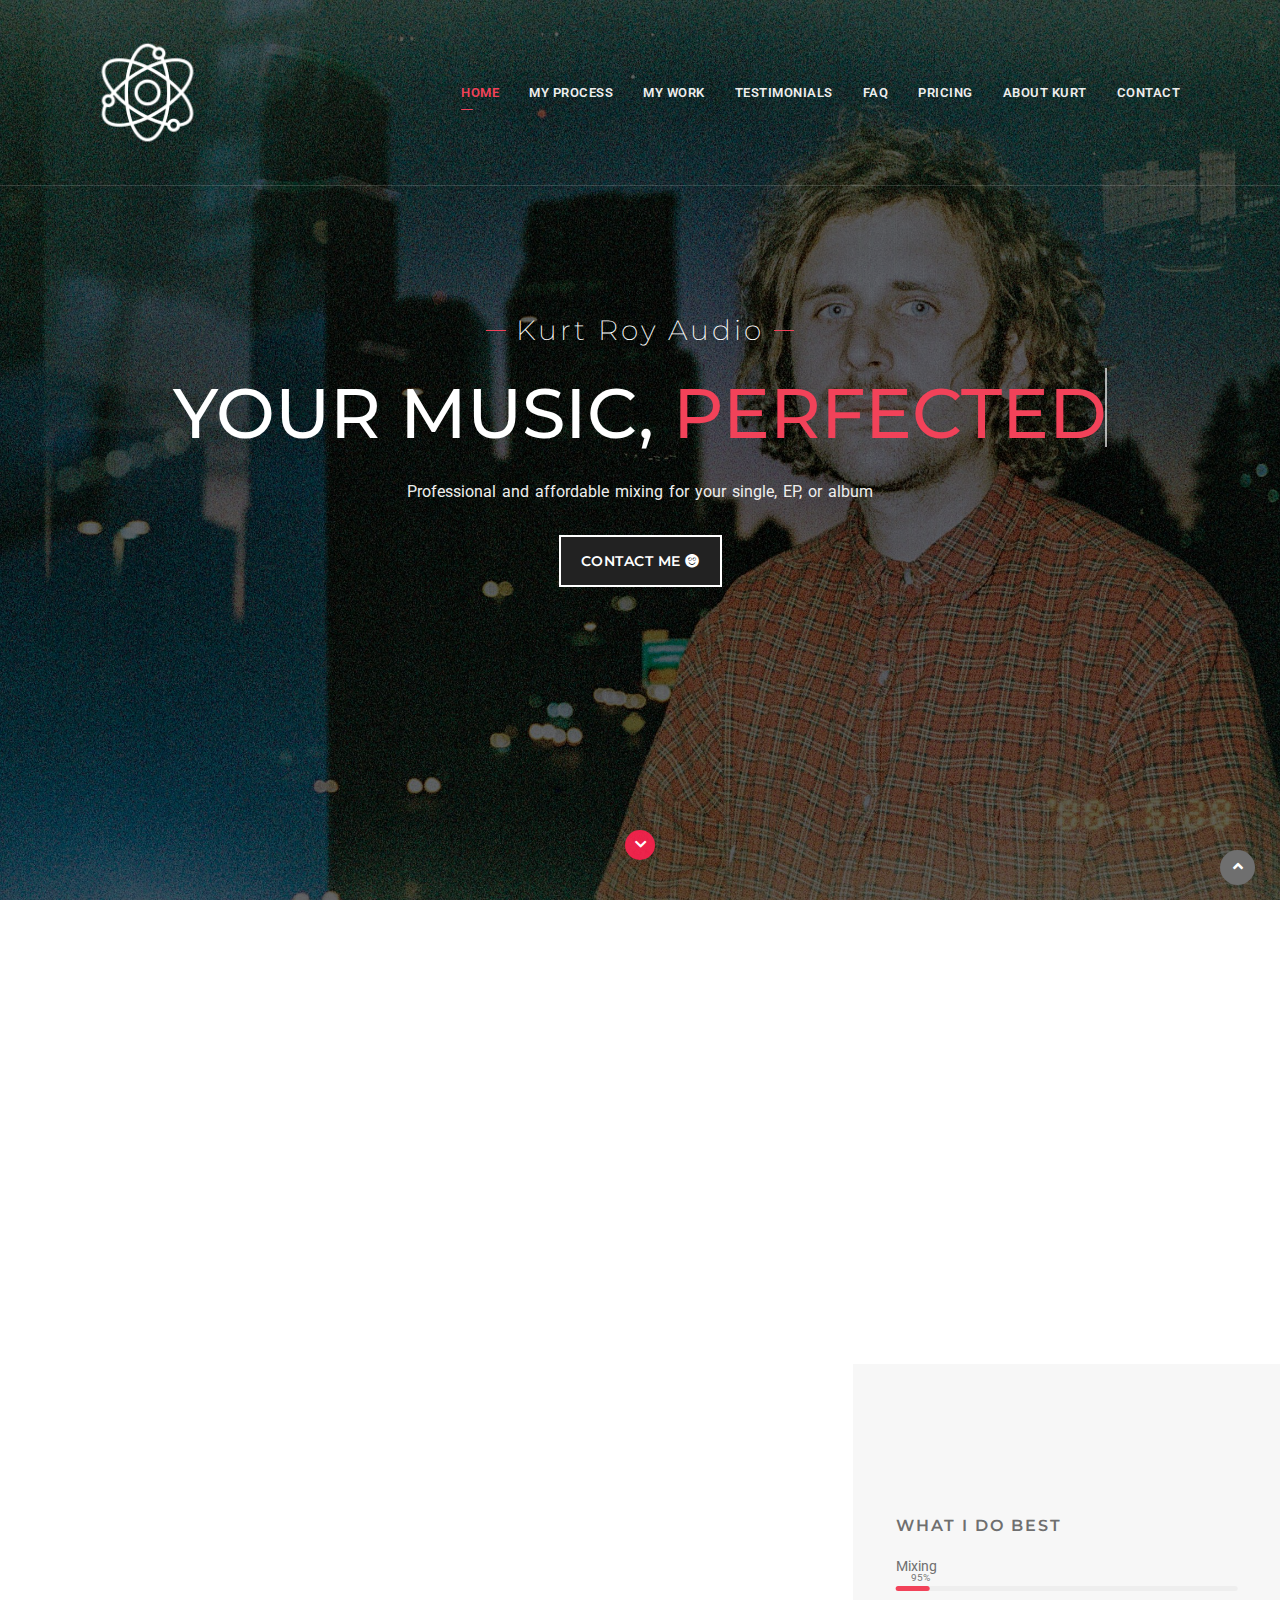
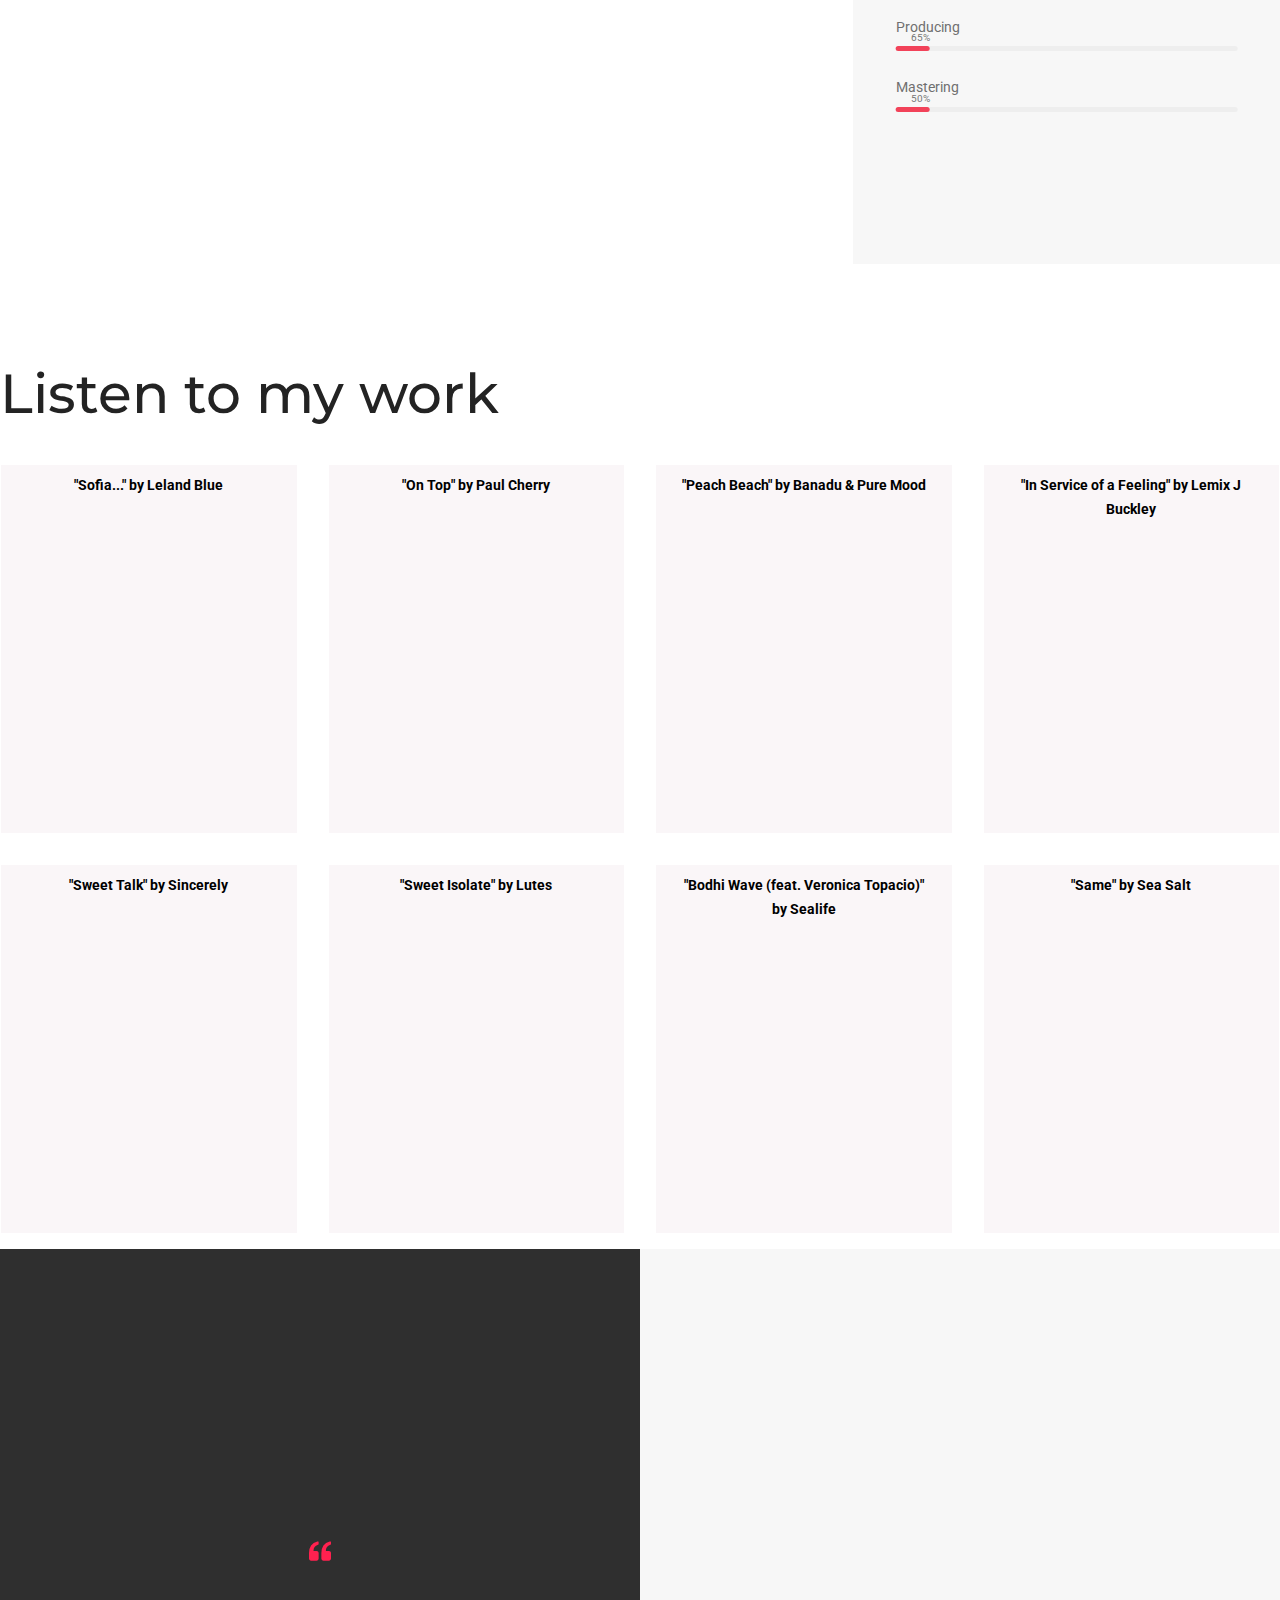
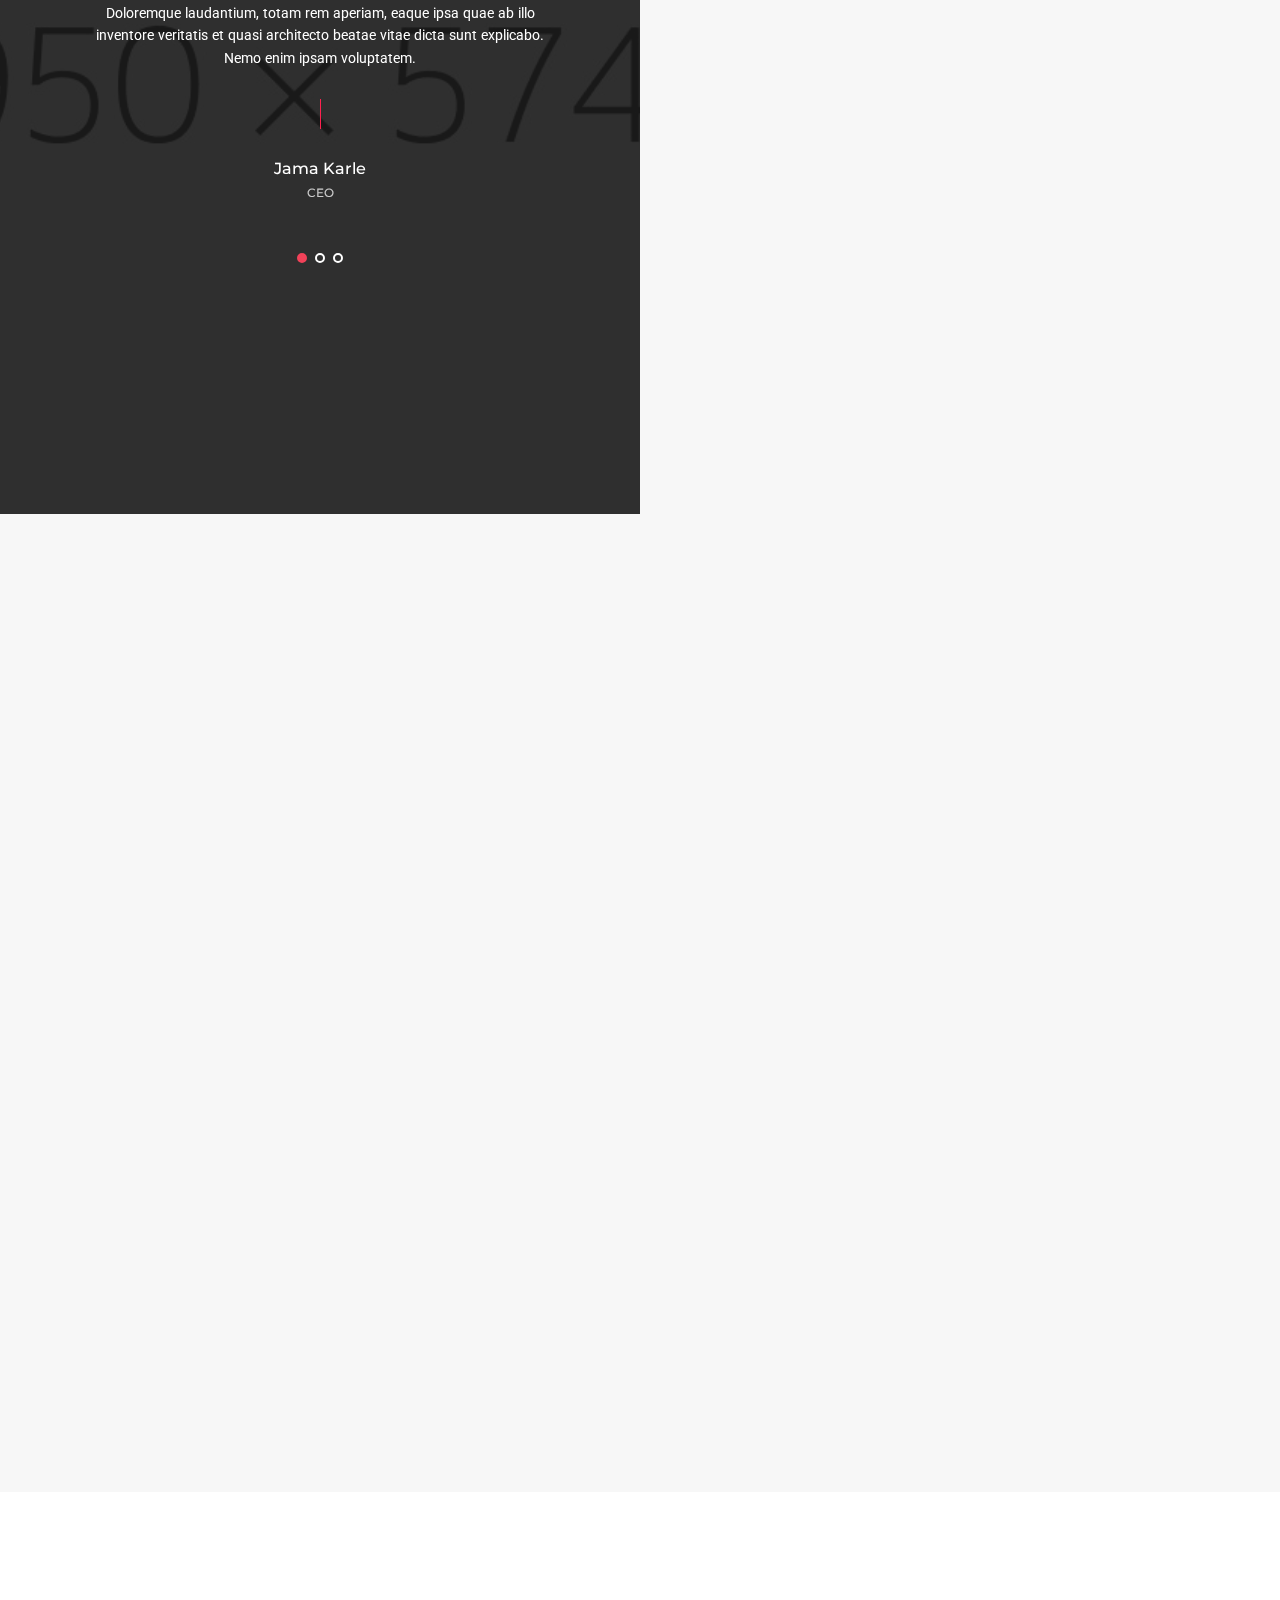
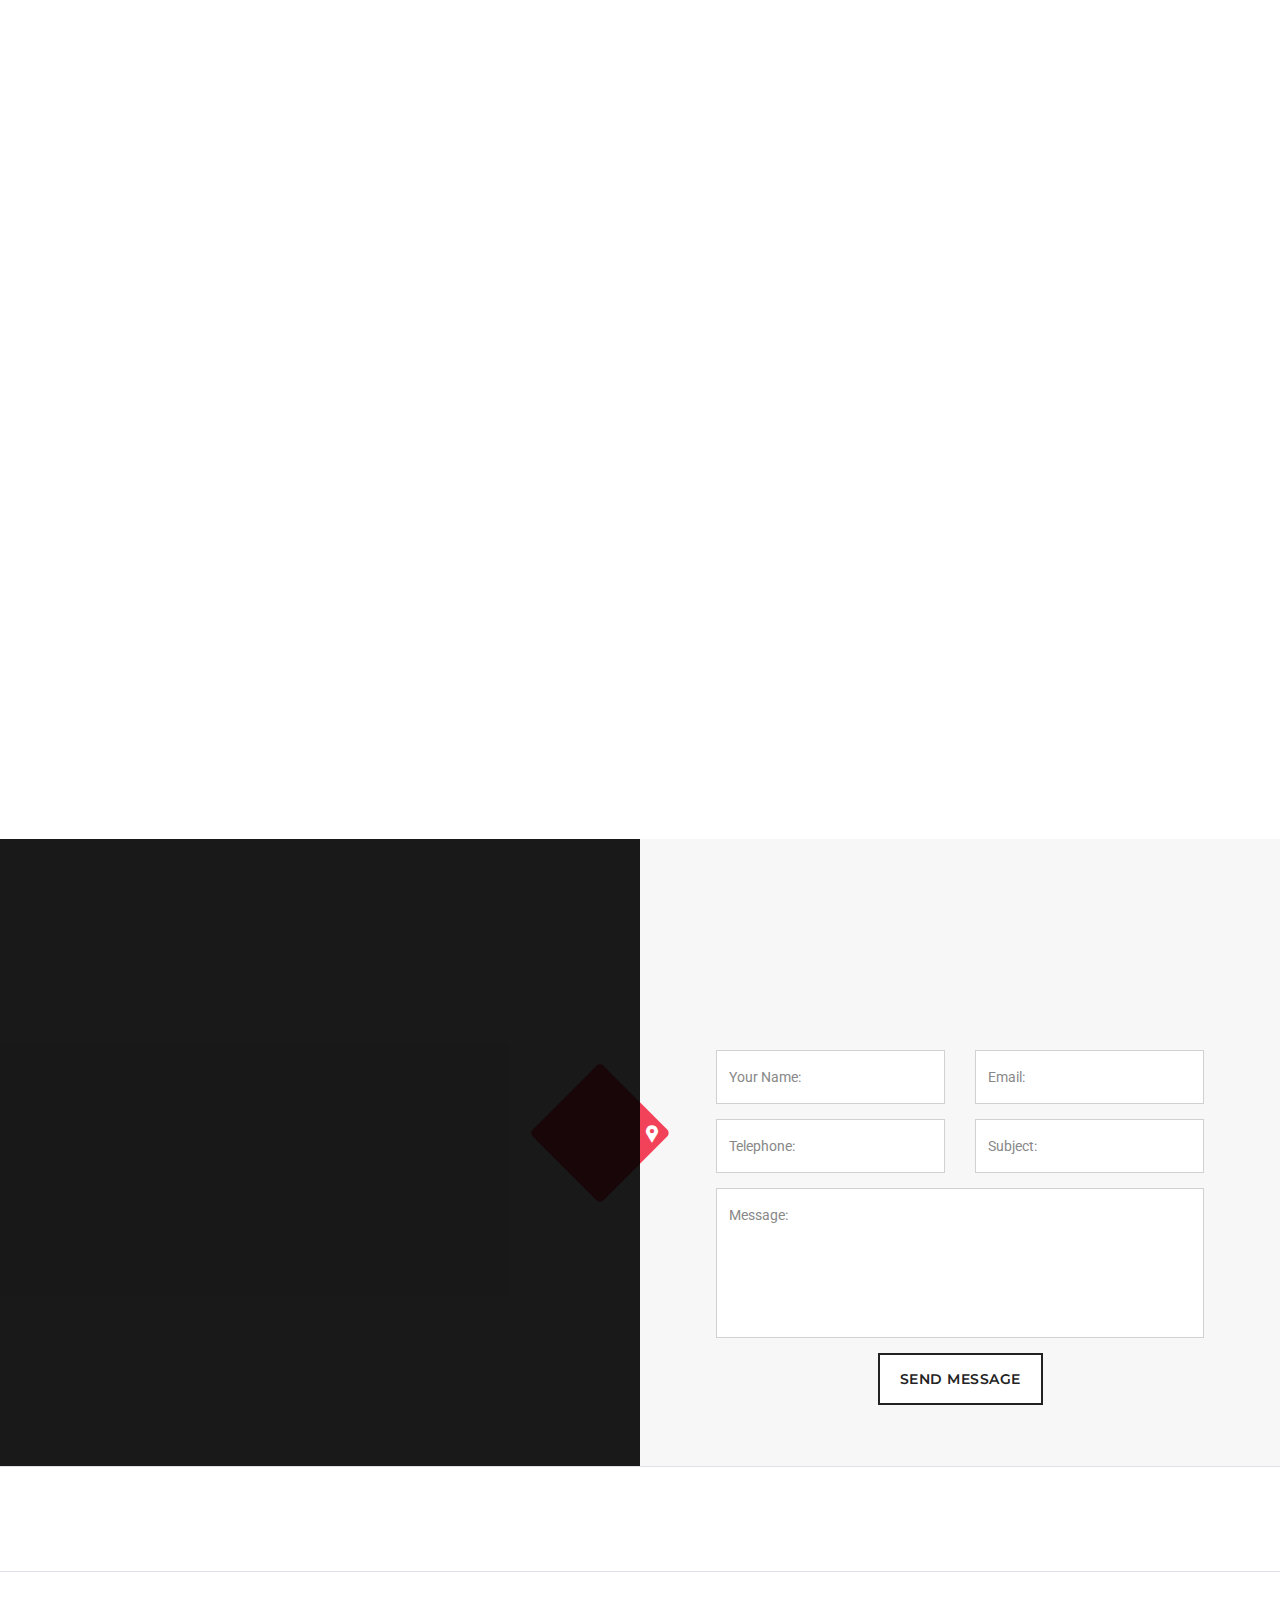
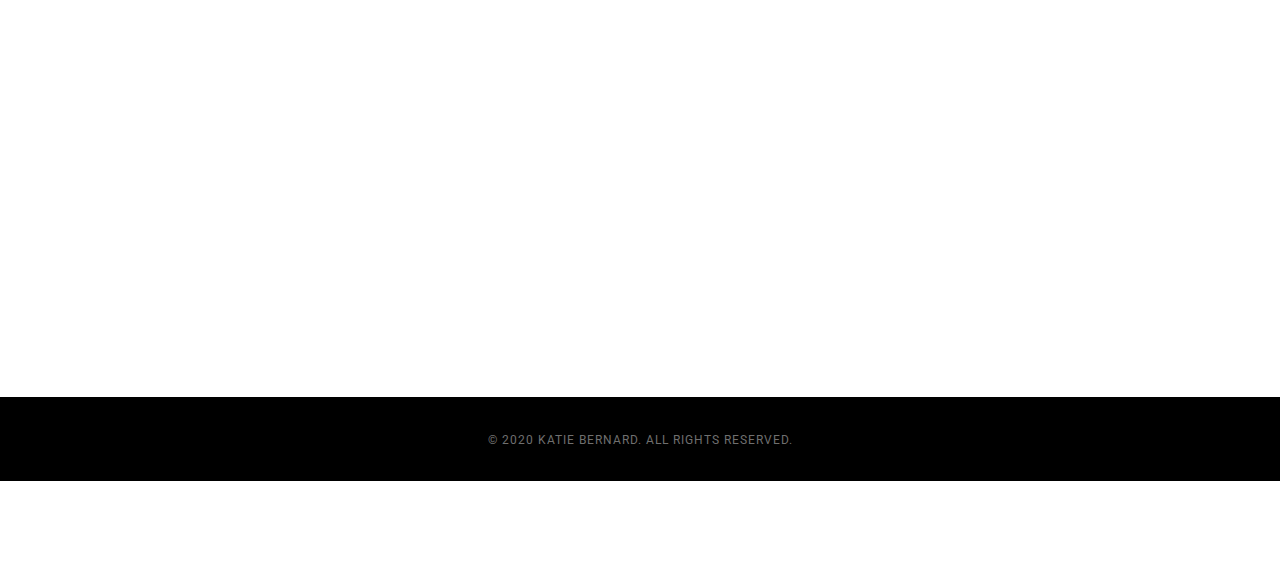
==== main.html @ 54e761db "Initial commit" ====
<!DOCTYPE html>
<html lang="en">

<head>

    <!-- Metas -->
    <meta charset="utf-8">
    <meta name="author" content="ChitrakootWeb" />    
    <meta http-equiv="X-UA-Compatible" content="IE=edge" />
    <meta name="viewport" content="width=device-width, initial-scale=1, maximum-scale=1" />
    <meta name="description" content="Professional and Affordable Mixing and Mastering Services in Seattle, WA" />

    <!-- Title  -->
    <title>Kurt Roy | Audio Engineer |  Mixing and Mastering Your Music</title>

    <!-- Favicon -->
    <link rel="shortcut icon" href="img/favicon.png">
    <link rel="apple-touch-icon" href="img/apple-touch-icon-57x57.png">
    <link rel="apple-touch-icon" sizes="72x72" href="img/apple-touch-icon-72x72.png">
    <link rel="apple-touch-icon" sizes="114x114" href="img/apple-touch-icon-114x114.png">

    <!-- Plugins -->
    <link rel="stylesheet" href="css/plugins.css" />

    <!-- Core Style Css -->
    <link rel="stylesheet" href="css/style.css" />

</head>

<body>

    <!-- Start Navbar -->
    <nav class="navbar navbar-expand-lg">
        <div class="container">
            <!-- start logo -->
            <a class="logo" href="javascript:void(0);" data-scroll-nav="0">
                <img src="img/logo-light.png" alt="Kurt Roy Audio Atom Logo" title="Kurt Roy Audio Atom Logo">
            </a>
            <!-- end Logo -->
            <button class="navbar-toggler" type="button" data-toggle="collapse" data-target="#navbarContent" aria-controls="navbarContent" aria-expanded="false" aria-label="Toggle navigation">
                <span class="icon-bar"><i class="fas fa-bars"></i></span>
            </button>
            <!-- navbar links -->
            <div class="collapse navbar-collapse" id="navbarContent">
                <ul class="navbar-nav ml-auto">
                    <li class="nav-item">
                        <a class="nav-link active" href="javascript:void(0);" data-scroll-nav="0">Home</a>
                    </li>
                    <li class="nav-item">
                        <a class="nav-link" href="javascript:void(0);" data-scroll-nav="1">My Process</a>
                    </li>
                    <li class="nav-item">
                        <a class="nav-link" href="javascript:void(0);" data-scroll-nav="2">My Work</a>
                    </li>
                    <li class="nav-item">
                        <a class="nav-link" href="javascript:void(0);" data-scroll-nav="3">Testimonials</a>
                    </li>
                    <li class="nav-item">
                        <a class="nav-link" href="javascript:void(0);" data-scroll-nav="4">FAQ</a>
                    </li>
                    <li class="nav-item">
                        <a class="nav-link" href="javascript:void(0);" data-scroll-nav="5">Pricing</a>
                    </li>
                    <li class="nav-item">
                        <a class="nav-link" href="javascript:void(0);" data-scroll-nav="6">About Kurt</a>
                    </li>
                    <li class="nav-item">
                        <a class="nav-link" href="javascript:void(0);" data-scroll-nav="7">CONTACT</a>
                    </li>
                </ul>
            </div>
            <!-- end navbar links -->
        </div>
    </nav>
    <!-- End Navbar  -->

    <!-- Start Header -->
    <header class="header background-position-top valign bg-img no-transition" data-scroll-index="0" data-overlay-dark="6" data-background="img/bg.jpg">
        <div class="container">
            <div class="row">
                <div class="col-12 text-center caption">
                    <h3 class="alt-font font-size28 sm-font-size18 no-margin">Kurt Roy Audio</h3>
                    <h1 class="banner-headline clip">
                            <span class="blc">Your music,</span>
                            <span class="banner-words-wrapper">
                              <b class="is-visible">Perfected</b>
                              <b>Next Level</b>
                             <!-- <b>Agency</b> -->
                            </span>
                    </h1>
                    <p class="margin-30px-bottom sm-margin-20px-bottom xs-display-none">Professional and affordable mixing for your single, EP, or album</p>
                    <a href="javascript:void(0);" class="btn">
                        <span>Contact me <i class="fa fa-smile"></i></span>
                    </a>
                </div>
            </div>
        </div>
        <div class="arrow">
            <a href="javascript:void(0);" data-scroll-nav="1">
                <i class="fas fa-chevron-down"></i>
            </a>
        </div>
    </header>
    <!-- End Header -->

    <!-- Start About Section-->
    <section class="hero no-padding-bottom" data-scroll-index="1">
        <div class="container margin-50px-bottom">
            <div class="row">
                <div class="col-12 center-col margin-70px-bottom sm-margin-40px-bottom xs-margin-30px-bottom text-center wow fadeInUp">
                    <div class="alt-font text-pink-color margin-5px-bottom text-uppercase letter-spacing-1">Let's transform your track</div>
                    <h2 class="margin-10px-bottom font-weight-300">My Process</h2>
                    <div class="separator-line-horrizontal-medium-light2 bg-pink center-col"></div>
                </div>
            </div>
            <div class="row">

               
                <!-- start feature box item-->
                <div class="col-lg-3 col-md-12 feature-box1 wow fadeInRight animated" data-wow-delay="0.2s">
                    <span class="display-table-cell vertical-align-top"> <img src="https://res.cloudinary.com/dsldlqqsb/image/upload/v1594681581/one_qfolcl.png" alt="step number one" class="number-image"></span>
                    <div class="width-80 margin-20px-left">
                        <h3 class="process-step alt-font text-uppercase letter-spacing-1 margin-10px-bottom">Upload</h3>
                        <details>
                             <summary class="process-description-text" id="revise-description">View instructions</summary>
                             Once your music is recorded the way you want it, bounce all your tracks out separately, zip them in a folder, and share them via Google Drive or Dropbox using <strong>kurtis.a.roy@gmail.com</strong>. It's also helpful for me if you include a few inspiration songs to give me a clearer direction of your goals.<br><br>
                             <strong>If you're using Logic Pro:</strong><br>
                             You can send the session files to me in a zip folder. Make sure to delete all unused project files to reduce the size.<br><br>
                             <strong>If sending from another DAW:</strong><br>
                              It's really helpful for me if all your stems start and stop at the same time. For example, if you have a guitar solo happening at 2:30, bounce the track so there's an empty waveform block starting at the beginning and ending at 2:30. This is a fool-proof way to ensure everything lines up correctly and saves a lot of time.
                        </details>
                    </div>
                </div>
                <!--end feature box item-->

                <!-- start feature box item-->
                <div class="col-lg-3 col-md-12 feature-box1 wow fadeInRight animated" data-wow-delay="0.4s">
                    <span class="display-table-cell vertical-align-top"><img src="https://res.cloudinary.com/dsldlqqsb/image/upload/v1594681581/two_tmeyos.png" class="number-image"></span>
                    <div class="width-80 margin-20px-left">
                        <h3 class="process-step alt-font text-uppercase letter-spacing-1 margin-10px-bottom">Mix</h3>
                        <details>
                             <summary class="process-description-text" id="revise-description">View instructions</summary>
                             I will organize and clean up your stems, perform any quantization on the drums and other instruments (if needed) and tune your vocals if requested. Then, I will transform your track from a rough mix to a polished first pass. Once the first pass is complete, it is run through a variety of speakers to ensure it will translate well no matter the output. Then, it is sent to you for feedback!
                        </details>
                    </div>
                </div>
                <!--end feature box item-->

                <!-- start feature box item-->
                <div class="col-lg-3 col-md-12 feature-box1 wow fadeInRight animated" data-wow-delay="0.6s">
                    <span class="display-table-cell vertical-align-top"><img src="https://res.cloudinary.com/dsldlqqsb/image/upload/v1594681582/three_mj4f0l.png" class="number-image"></span>
                    <div class="width-80 margin-20px-left">
                        <h3 class="process-step alt-font text-uppercase letter-spacing-1 margin-10px-bottom">Revise</h3>
                        <details>
                             <summary class="process-description-text" id="revise-description">View instructions</summary>
                             Music is subjective, and as much as we both would like to nail the first pass, this typically never happens - and that's ok! I am not a "what I say goes" engineer - I want to hear ALL your opinions! I offer unlimited mix revisions in order to ensure that we both are satisfied.<br><br> 
                             With that in mind, please understand that there are certain elements I can't control - such as how the track was produced and recorded. No amount of mixing can fix recording errors.
                        </details>
                    </div>
                </div>
                <!--end feature box item-->
              

            

                <!-- start feature box item-->
                <div class="col-lg-3 col-md-12 feature-box1 wow fadeInRight animated" data-wow-delay="0.8s">
                    <span class="display-table-cell vertical-align-top"><img src="https://res.cloudinary.com/dsldlqqsb/image/upload/v1594681581/four_cmfxkh.png" class="number-image"></span>
                    <div class="width-80 margin-20px-left">
                        <h3 class="process-step alt-font text-uppercase letter-spacing-1 margin-10px-bottom">Download</h3>
                        <details>
                             <summary class="process-description-text" id="revise-description">View instructions</summary>
                             After discussing and completing mix revisions, I will send you a high quality .WAV file containing your finished mix. Your mix will be at the appropriate levels and contain enough headroom to ensure that a mastering engineer can do their best work. The rest is up to you!
                        </details>
                    </div>
                </div>
                <!--end feature box item-->



            </div> <!--end row-->
        </div>
        <div class="container-fluid">
            <div class="row">
                <!-- start slogan -->
                <div class="col-lg-4 col-md-6 col-sm-12 padding-two-all xs-padding-50px-tb xs-padding-20px-lr bg-black position-relative wow fadeInLeft" data-wow-delay="0.6s">
                    <div class="absolute-middle-center xs-absolute-middle-inherit width-80">
                        <i class="fas fa-quote-left font-size28 margin-15px-bottom text-pink-color"></i>
                        <span class="font-size28 xs-font-size22 alt-font text-uppercase letter-spacing-2 text-white display-block">we are working to build a best plans for your future To solving your problems.</span>
                    </div>
                </div>
                <!-- end slogan -->

                <!-- start our story video-->
                <div class="col-lg-4 col-md-6 col-sm-12 story-video cover-background wow fadeInLeft" data-wow-delay="0.4s" style="background-image:url('img/agency-skill.jpg');">
                    <div class="opacity-extra-medium bg-black"></div>
                    <div class="inner-border"></div>
                    <div class="text-center center-col absolute-middle-center">
                        <a class="video" href="video/video.mp4">
                            <i class="far fa-play-circle font-size24 text-white"></i>
                            <span class="alt-font text-white font-size22 margin-10px-left">Watch Our Story</span>
                        </a>
                    </div>
                </div>
                <!-- end our story video -->

                <!-- start skills-->
                <div class="col-lg-4 col-md-12 position-relative bg-light-gray">
                    <div class="skills absolute-middle-center sm-absolute-middle-inherit width-100 padding-five-tb padding-ten-lr sm-padding-50px-tb sm-no-padding-lr">

                        <span class="font-size16 font-weight-600 letter-spacing-2 text-uppercase black-text margin-20px-bottom display-block alt-font">What I do Best</span>

                        <div class="prog-item">
                            <p>Mixing</p>
                            <div class="skills-progress"><span data-value='95%'></span></div>
                        </div>
                        <div class="prog-item">
                            <p>Producing</p>
                            <div class="skills-progress"><span data-value='65%'></span></div>
                        </div>
                        <div class="prog-item">
                            <p>Mastering</p>
                            <div class="skills-progress"><span data-value='50%'></span></div>
                        </div>
                        

                    </div>
                </div>
                <!-- end skills-->
            </div>
        </div>
    </section>
    <!-- End About Section-->

    <!-- Start Portfolio Section -->
    <section class="portfolio" data-scroll-index="3">
        <h2>Listen to my work</h2>

        <div class="container-md" id="samples-container"> <!--beginning of samples grid-->
            <div class="row">
            <div class="col-sm-6 col-lg-4 col-xl-3 samples-cell" id="leland-blue">
                <a href="http://lelandblue.bandcamp.com/track/sofia">"Sofia..." by Leland Blue</a>
                <iframe src="https://bandcamp.com/EmbeddedPlayer/track=3879857480/size=large/bgcol=ffffff/linkcol=0687f5/minimal=true/transparent=true/" seamless alt=""><a href="http://lelandblue.bandcamp.com/track/sofia">Sofia... by leland blue</a></iframe>
            </div>

            <div class="col-sm-6 col-lg-4 col-xl-3 samples-cell" id="paul-cherry">
                <a href="http://paulcherry.bandcamp.com/album/on-top">"On Top" by Paul Cherry</a>
                <iframe  src="https://bandcamp.com/EmbeddedPlayer/album=2662849432/size=large/bgcol=ffffff/linkcol=63b2cc/minimal=true/track=3334948500/transparent=true/" seamless><a href="http://paulcherry.bandcamp.com/album/on-top">On Top by Paul Cherry</a></iframe>
            </div>

            <div class="col-sm-6 col-lg-4 col-xl-3 samples-cell" id="banadu-pure-mood">
                <a href="http://banadu.bandcamp.com/album/peach-beach">"Peach Beach" by Banadu &amp; Pure Mood</a>
                <iframe  src="https://bandcamp.com/EmbeddedPlayer/album=3258479632/size=large/bgcol=ffffff/linkcol=0687f5/minimal=true/transparent=true/" seamless><a href="http://banadu.bandcamp.com/album/peach-beach">Peach Beach by Banadu &amp; Pure Mood</a></iframe>
            </div>

            <div class="col-sm-6 col-lg-4 col-xl-3 samples-cell" id="lemix-j-buckley">
                <a href="http://lemixjbuckleymi.bandcamp.com/album/in-service-of-a-feeling">"In Service of a Feeling" by Lemix J Buckley</a>
                <iframe  src="https://bandcamp.com/EmbeddedPlayer/album=533786326/size=large/bgcol=ffffff/linkcol=0687f5/minimal=true/track=3202316247/transparent=true/" seamless><a href="http://lemixjbuckleymi.bandcamp.com/album/in-service-of-a-feeling">In Service of a Feeling by Lemix J Buckley</a></iframe>
            </div>
        </div>
            <div class="row">

            <div class="col-sm-6 col-lg-4 col-xl-3 samples-cell" id="sincerely">
                <a href="http://sincerelytheband.bandcamp.com/album/sweet-talk">"Sweet Talk" by Sincerely</a>
                <iframe src="https://bandcamp.com/EmbeddedPlayer/album=1088458033/size=large/bgcol=ffffff/linkcol=0687f5/minimal=true/track=4073460770/transparent=true/" seamless><a href="http://sincerelytheband.bandcamp.com/album/sweet-talk">Sweet Talk by Sincerely</a></iframe>
            </div>

            <div class="col-sm-6 col-lg-4 col-xl-3 samples-cell" id="lutes">
                <a href="http://lutes.bandcamp.com/album/sweet-isolate-single">"Sweet Isolate" by Lutes</a>
                <iframe src="https://bandcamp.com/EmbeddedPlayer/album=408130175/size=large/bgcol=ffffff/linkcol=0687f5/minimal=true/transparent=true/" seamless><a href="http://lutes.bandcamp.com/album/sweet-isolate-single">Sweet Isolate ~ single by Lutes</a></iframe>
            </div>

            <div class="col-sm-6 col-lg-4 col-xl-3 samples-cell" id="sealife">
                <a href="http://sseeaalliiffee.bandcamp.com/track/bodhi-wave-feat-veronica-topacio">"Bodhi Wave (feat. Veronica Topacio)" by Sealife</a>
                <iframe src="https://bandcamp.com/EmbeddedPlayer/track=1170964089/size=large/bgcol=ffffff/linkcol=0687f5/minimal=true/transparent=true/" seamless><a href="http://sseeaalliiffee.bandcamp.com/track/bodhi-wave-feat-veronica-topacio">Bodhi Wave (feat. Veronica Topacio) by Sealife</a></iframe>
            </div>

            <div class="col-sm-6 col-lg-4 col-xl-3 samples-cell" id="sea-salt">
                <a href="http://seasalt.bandcamp.com/album/same">"Same" by Sea Salt</a>
                <iframe src="https://bandcamp.com/EmbeddedPlayer/album=739876436/size=large/bgcol=ffffff/linkcol=0687f5/minimal=true/track=4170551015/transparent=true/" seamless><a href="http://seasalt.bandcamp.com/album/same">same by Sea Salt</a></iframe>
            </div>
        </div>
       
    <!-- End Portfolio Section -->

    <!-- Start Testimonials & Faq's Section -->
    <div class="bg-light-gray">
        <div class="container-fluid">
            <div class="row">
                <!-- start testimonials -->
                <div class="col-lg-6 col-md-12 background-position-top center-col testimonials text-center cover-background" style="background-image: url(img/3.jpg);">
                    <div class="opacity-full-dark bg-extra-dark-gray"></div>
                    <div class="padding-ten-all sm-padding-50px-tb sm-no-padding-lr  position-relative">
                        <div class="wow fadeInUp">
                            <div class="alt-font text-pink-color margin-5px-bottom text-uppercase letter-spacing-1">Testimonials</div>
                            <h2 class="font-weight-300 text-white margin-10px-bottom">What People Are Saying</h2>
                            <div class="margin-70px-bottom sm-margin-40px-bottom xs-margin-30px-bottom separator-line-horrizontal-medium-light2 bg-pink center-col"></div>
                        </div>
                        <div class="owl-carousel owl-theme">
                            <!-- start testimonials item-->
                            <div class="citem">
                                <i class="fas fa-quote-left font-size22 margin-40px-bottom text-pink-color"></i>
                                <p>Doloremque laudantium, totam rem aperiam, eaque ipsa quae ab illo inventore veritatis et quasi architecto beatae vitae dicta sunt explicabo. Nemo enim ipsam voluptatem.</p>
                                <div class="separator-line-verticle-extra-large bg-pink center-col margin-30px-tb"></div>
                                <h4>Jama Karle</h4>
                                <h6>CEO</h6>
                            </div>
                            <!-- end testimonials item-->

                            <!-- start testimonials item-->
                            <div class="citem">
                                <i class="fas fa-quote-left font-size22 margin-40px-bottom text-pink-color"></i>
                                <p>Duis aute irure dolor in reprehenderit in voluptate velit esse cillum dolore eu fugiat nulla pariatur. Excepteur sint occaecat cupidatat non proident,deserunt mollit anim id est laborum.</p>
                                <div class="separator-line-verticle-extra-large bg-pink center-col margin-30px-tb"></div>
                                <h4>Ivonne Drennan</h4>
                                <h6>Manager</h6>
                            </div>
                            <!-- end testimonials item-->

                            <!-- start testimonials item-->
                            <div class="citem">
                                <i class="fas fa-quote-left font-size22 margin-40px-bottom text-pink-color"></i>
                                <p>Consectetur adipisicing elit, sed do eiusmod tempor incididunt ut labore et dolore magna aliqua. Ut enim ad minim veniam, quis nostrud exercitation ullamco laboris commodo consequat.</p>
                                <div class="separator-line-verticle-extra-large bg-pink center-col margin-30px-tb"></div>
                                <h4>Bettye Mauck</h4>
                                <h6>Designer</h6>
                            </div>
                            <!-- end testimonials item-->
                        </div>
                    </div>
                </div>
                <!-- end testimonials -->

                <!-- start faqs -->
                <div class="col-lg-6 col-md-12">
                    <div class="padding-ten-all sm-padding-50px-tb sm-no-padding-lr text-center">
                        <div class="wow fadeInUp">
                            <div class="alt-font text-pink-color margin-5px-bottom text-uppercase letter-spacing-1">More Information</div>
                            <h2 class="font-weight-300 margin-10px-bottom">Frequently Asked Questions</h2>
                            <div class="margin-70px-bottom sm-margin-40px-bottom xs-margin-30px-bottom separator-line-horrizontal-medium-light2 bg-pink center-col"></div>
                        </div>

                        <div id="Dicorion" class="Dicorion-style">
                            <div class="card wow fadeInUp">
                                <div class="card-header" id="headingOne">
                                    <h5 class="mb-0">
                                <button class="btn btn-link" data-toggle="collapse" data-target="#collapseOne" aria-expanded="true" aria-controls="collapseOne">
                                    What's your turnaround time?
                                </button>
                              </h5>
                                </div>
                                <div id="collapseOne" class="collapse show" aria-labelledby="headingOne" data-parent="#Dicorion">
                                    <div class="card-body">
                                        This depends on how large your project is and how many tracks you’re working on. For singles,
                                        I’d say about a week. For EPs and albums, that can take anywhere from a few weeks to a
                                        month. If you need a mix by a deadline, let me know so I can accommodate that.
                                    </div>
                                </div>
                            </div>

                            <div class="card wow fadeInUp">
                                <div class="card-header" id="headingTwo">
                                    <h5 class="mb-0">
                                <button class="btn btn-link collapsed" data-toggle="collapse" data-target="#collapseTwo" aria-expanded="false" aria-controls="collapseTwo">
                                    What genres do you usually mix?
                                </button>
                              </h5>
                                </div>
                                <div id="collapseTwo" class="collapse" aria-labelledby="headingTwo" data-parent="#Dicorion">
                                    <div class="card-body">
                                        All kinds! I have the most experience working with Indie rock/pop, but I have mixed music from many other genres, including Hip Hop, Americana, Bluegrass, and Reggaeton.
                                    </div>
                                </div>
                            </div>

                            <div class="card wow fadeInUp">
                                <div class="card-header" id="headingThree">
                                    <h5 class="mb-0">
                                <button class="btn btn-link collapsed" data-toggle="collapse" data-target="#collapseThree" aria-expanded="false" aria-controls="collapseThree">
                                    Can you tune my vocals?
                                </button>
                              </h5>
                                </div>
                                <div id="collapseThree" class="collapse" aria-labelledby="headingThree" data-parent="#Dicorion">
                                    <div class="card-body">
                                        Yes! Just know that tuning sounds the most natural when you capture good vocal takes
                                        the first time around. Fixing it in the mix can only go so far, so make sure you’re getting close to
                                        perfect as possible before mixing!
                                    </div> 
                                </div>
                            </div>

                            <div class="card wow fadeInUp">
                                <div class="card-header" id="headingTwo">
                                    <h5 class="mb-0">
                                <button class="btn btn-link collapsed" data-toggle="collapse" data-target="#collapseTwo" aria-expanded="false" aria-controls="collapseTwo">
                                    Can you quantize my drums?
                                </button>
                              </h5>
                                </div>
                                <div id="collapseTwo" class="collapse" aria-labelledby="headingTwo" data-parent="#Dicorion">
                                    <div class="card-body">
                                        Yes! However, similar to tuning vocals, quantizing can only work when you try to get as
                                        close to perfect as you can.
                                    </div>
                                </div>
                            </div>

                            <div class="card wow fadeInUp">
                                <div class="card-header" id="headingTwo">
                                    <h5 class="mb-0">
                                <button class="btn btn-link collapsed" data-toggle="collapse" data-target="#collapseTwo" aria-expanded="false" aria-controls="collapseTwo">
                                    What kind of gear do you use?
                                </button>
                              </h5>
                                </div>
                                <div id="collapseTwo" class="collapse" aria-labelledby="headingTwo" data-parent="#Dicorion">
                                    <div class="card-body">
                                        <a href="https://www.hairballaudio.com/" target="_blank">Hairball Audio</a> is my go-to for a lot of my gear - especially when working on vocals, bass and drums. Other gear I have includes:<br>
                                            <ul>
                                                <li>Monitors: Focal Twins, Avantone</li>
                                                <li>Mixcube Converters: Focusrite Clarett</li>
                                                <li>Outboard Gear: Rev D 1176 from Hairball Audio, Rev A 1176 from Hairball Audio. 
                                                <li>Preamps: Hairball Audio Lolas + DITRE Color pre </li>
                                                <li>Plugins: I use Slate/Waves plugins</li>
                                                <li>Microphones: 2 AKG 414 XLS, Oktava Mk12s, Cascade Fathead II, Shure Sm57s, Audio Technica 4040 </li>
                                                <li>Instruments: Frankenstrat w/ texas special pickups, Fender J-Bass, 1997 Squier Supersonic, Roland JC40 Amplifer</li>
                                            </ul>
                                    </div>
                                </div>
                            </div>

                            <div class="card wow fadeInUp">
                                <div class="card-header" id="headingTwo">
                                    <h5 class="mb-0">
                                <button class="btn btn-link collapsed" data-toggle="collapse" data-target="#collapseTwo" aria-expanded="false" aria-controls="collapseTwo">
                                    Can you also master?
                                </button>
                              </h5>
                                </div>
                                <div id="collapseTwo" class="collapse" aria-labelledby="headingTwo" data-parent="#Dicorion">
                                    <div class="card-body">
                                        I can, but I usually don’t like to master tracks that I’ve mixed - it's not best practice to modify the sound of something I’ve already worked on with the same room, speakers and ears. I recommend having an experienced mastering engineer master your tracks for the best possible results. If you are just looking to get your mixes loud for digital release, I can do that for you - although this isn’t really considered "mastering." I'm happy to offer suggestions on mastering engineers if you need them!
                                    </div>
                                </div>
                            </div>

                            <div class="card wow fadeInUp">
                                <div class="card-header" id="headingTwo">
                                    <h5 class="mb-0">
                                <button class="btn btn-link collapsed" data-toggle="collapse" data-target="#collapseTwo" aria-expanded="false" aria-controls="collapseTwo">
                                    I want to learn more about mixing. Can I do an internship with you?
                                </button>
                              </h5>
                                </div>
                                <div id="collapseTwo" class="collapse" aria-labelledby="headingTwo" data-parent="#Dicorion">
                                    <div class="card-body">
                                        While I love sharing my passion for mixing with others, most of my work is done in
                                        my home studio, which doesn’t lend itself to a super interesting experience. But I’m always open to sharing the things I’ve learned along the way! Send me an email with what you have in mind.
                                    </div>
                                </div>
                            </div>





                        </div>
                    </div>
                </div>
                <!-- end faqs -->
            </div>

        </div>
    </div>
    <!-- End Testimonials & Faqs -->

    <!-- Start Price Section -->
    <section class="price bg-light-gray" data-scroll-index="4">
        <div class="container">
            <div class="row">
                <div class="col-lg-8 col-md-10 col-sm-12 center-col margin-70px-bottom sm-margin-40px-bottom xs-margin-30px-bottom text-center last-paragraph-no-margin wow fadeInUp">
                    <div class="alt-font text-pink-color margin-5px-bottom text-uppercase letter-spacing-1">Price</div>
                    <h5 class="margin-10px-bottom font-weight-300">Pricing</h5>
                    <div class="separator-line-horrizontal-medium-light2 bg-pink center-col"></div>
                </div>
            </div>
            <div class="row">
                <!-- start table -->
                <div class="col-lg-4 sm-margin-30px-bottom wow fadeInRight" data-wow-delay="0.2s">
                    <div class="item text-center">
                        <div class="type">
                            <span class="icon"><i class="icofont icofont-briefcase"></i></span>
                            <h4>Basic</h4>
                        </div>
                        <div class="value">
                            <h3>10<span>$</span></h3>
                            <span class="per">Per Month</span>
                        </div>
                        <div class="features">
                            <ul>
                                <li>24/7 Tech Support</li>
                                <li>Advanced Options</li>
                                <li>1GB Storage</li>
                                <li>6GB Bandwidth</li>
                                <li>Unlimited Support</li>
                            </ul>
                        </div>
                        <div class="order">
                            <a href="javascript:void(0);" class="btn">Purchase Now</a>
                        </div>
                    </div>
                </div>
                <!-- end table -->

                <!-- start table -->
                <div class="col-lg-4 sm-margin-30px-bottom wow fadeInRight" data-wow-delay="0.4s">
                    <div class="item text-center active">
                        <div class="type">
                            <span class="icon"><i class="icofont icofont-rocket-alt-2"></i></span>
                            <h4>Standard</h4>
                        </div>
                        <div class="value">
                            <h3>21<span>$</span></h3>
                            <span class="per">Per Month</span>
                        </div>
                        <div class="features">
                            <ul>
                                <li>24/7 Tech Support</li>
                                <li>Advanced Options</li>
                                <li>1.5GB Storage</li>
                                <li>3GB Bandwidth</li>
                                <li>Unlimited Support</li>
                            </ul>
                        </div>
                        <div class="order">
                            <a href="javascript:void(0);" class="btn">Purchase Now</a>
                        </div>
                    </div>
                </div>
                <!-- end table -->

                <!-- start table -->
                <div class="col-lg-4 wow fadeInRight" data-wow-delay="0.6s">
                    <div class="item text-center">
                        <div class="type">
                            <span class="icon"><i class="icofont icofont-diamond"></i></span>
                            <h4>Premium</h4>
                        </div>
                        <div class="value">
                            <h3>99<span>$</span></h3>
                            <span class="per">Per Month</span>
                        </div>
                        <div class="features">
                            <ul>
                                <li>24/7 Tech Support</li>
                                <li>Advanced Options</li>
                                <li>6GB Storage</li>
                                <li>12GB Bandwidth</li>
                                <li>Unlimited Support</li>
                            </ul>
                        </div>
                        <div class="order">
                            <a href="javascript:void(0);" class="btn">Purchase Now</a>
                        </div>
                    </div>
                </div>
                <!-- end table -->
            </div>
        </div>
    </section>
    <!-- End Price Section -->

    <!-- Start Blog Section -->
    <section class="blog" data-scroll-index="5">
        <div class="container">
            <div class="row">
                <div class="col-lg-8 col-md-10 col-sm-12 center-col margin-70px-bottom sm-margin-40px-bottom xs-margin-30px-bottom text-center last-paragraph-no-margin wow fadeInUp">
                    <div class="alt-font text-pink-color margin-5px-bottom text-uppercase letter-spacing-1">Bio</div>
                    <h2 class="margin-10px-bottom font-weight-300">About Kurt</h2>
                    <div class="separator-line-horrizontal-medium-light2 bg-pink center-col"></div>
                </div>
            </div>
            <div class="row">
                <!-- start about -->
                <div class="col-lg-4 sm-margin-30px-bottom wow fadeInUp" data-wow-delay="0.2 s">
                    <div class="item text-center">
                        <div class="post-img">
                            <img src="https://res.cloudinary.com/dsldlqqsb/image/upload/v1581553606/playing_udkc9p.jpg" alt="">
                        </div>
                        <div class="content">

                            <div class="separator-line-horrizontal-full bg-medium-gray margin-20px-tb"></div>
                                <p>Hi! I'm a freelance audio engineer and indie pop musician living in Seattle, Washington. I have more than ten years' experience recording, mixing, and mastering, and my work has seen over three million streams on Spotify and Apple Music.<br><br>
                                I would love the opportunity to mix your single, EP, or full album.  In my home studio, I use high quality converters, studio monitors, and outboard gear to ensure top-tier professionalism. Your satisfication as an artist is my top priority!<br><br>
                                To get started, send me an email with a brief description of your goals and I'll get back to you right away. Looking forward to working with you! </p>
                            <a href="single-post.html" class="read-more">Read more</a>
                        </div>
                    </div>
                </div>
    </section>
    <!-- End about Section -->

    <!-- Start Contact Section -->
    <section class="contact bg-light-gray no-padding" data-scroll-index="6">
        <div class="container-fluid">
            <div class="row">
                <!-- start quickly contact -->
                <div class="col-lg-6 map">
                    <div id="ieatmaps"></div>
                    <div class="padding-ten-all sm-padding-50px-tb sm-no-padding-lr info">
                        <div class="wow fadeInUp">
                            <div class="alt-font text-pink-color margin-5px-bottom text-uppercase  text-center letter-spacing-1">Location</div>
                            <h5 class="font-weight-300 margin-10px-bottom text-center text-white">Quickly <span class="font-weight-500">Contact</span> Us</h5>
                            <div class="margin-70px-bottom sm-margin-40px-bottom xs-margin-30px-bottom separator-line-horrizontal-medium-light2 bg-pink center-col"></div>
                        </div>
                        <span class="icon-toggle"><i class="icofont icofont-social-google-map"></i></span>
                        <div class="item wow fadeInUp" data-wow-delay="0.2s">
                            <span class="icon"><i class="icon-phone"></i></span>
                            <div class="cont">
                                <h6 class="text-white">Phone: </h6>
                                <p>(+44) 123 456 789</p>
                            </div>
                        </div>
                        <div class="item wow fadeInUp" data-wow-delay="0.4s">
                            <span class="icon"><i class="icon-map"></i></span>
                            <div class="cont">
                                <h6 class="text-white">Address: </h6>
                                <p>3389 Eglinton Avenue, Windermere, </p>
                                <p>Regina ST, London, SK 8GH.</p>
                            </div>
                        </div>
                        <div class="item wow fadeInUp" data-wow-delay="0.6s">
                            <span class="icon"><i class="icon-envelope"></i></span>
                            <div class="cont">
                                <h6 class="text-white">Email: </h6>
                                <p>email@youradress.com</p>
                            </div>
                        </div>
                    </div>
                </div>
                <!-- end quickly contact -->
                <!-- start get in touch -->
                <div class="col-lg-6">
                    <div class="padding-ten-all sm-padding-50px-tb sm-no-padding-lr">
                        <div class="wow fadeInUp">
                            <div class="alt-font text-pink-color margin-5px-bottom text-uppercase  text-center letter-spacing-1">Contact</div>
                            <h5 class="font-weight-300 margin-10px-bottom text-center">Get <span class="font-weight-500">In Touch</span> Possible</h5>
                            <div class="margin-70px-bottom sm-margin-40px-bottom xs-margin-30px-bottom separator-line-horrizontal-medium-light2 bg-pink center-col"></div>
                        </div>
                        <form method="post" action="bat/rd-mailform.php" class="mailform off2">
                            <input type="hidden" name="form-type" value="contact">
                            <div class="row">
                                <div class="col-md-6">
                                    <input type="text" name="name" placeholder="Your Name:" data-constraints="@LettersOnly @NotEmpty">
                                </div>
                                <div class="col-md-6">
                                    <input type="text" name="email" placeholder="Email:" data-constraints="@Email @NotEmpty">
                                </div>
                                <div class="col-md-6">
                                    <input type="text" name="phone" placeholder="Telephone:" data-constraints="@Phone">
                                </div>
                                <div class="col-md-6">
                                    <input type="text" name="subject" placeholder="Subject:" data-constraints="@NotEmpty">
                                </div>
                                <div class="col-md-12">
                                    <textarea name="message" rows="5" placeholder="Message:" data-constraints="@NotEmpty"></textarea>
                                </div>
                                <div class="col-md-12 text-center">
                                    <button type="submit" class="btn">Send Message</button>
                                </div>
                            </div>
                        </form>
                    </div>
                </div>
                <!-- end get in touch -->
            </div>
        </div>
    </section>
    <!-- End Contact Section -->

    <!-- Start Clients Section-->
    <div class="clients text-center border-bottom border-top">
        <div class="container">
            <div class="row">
                <div class="col-lg-2 col-md-4 col-sm-6 fadeInUp animated">
                    <div class="brand">
                        <img src="img/clients-logo/1.png" alt="">
                    </div>
                </div>
                <div class="col-lg-2 col-md-4 col-sm-6 fadeInUp animated">
                    <div class="brand">
                        <img src="img/clients-logo/2.png" alt="">
                    </div>
                </div>
                <div class="col-lg-2 col-md-4 col-sm-6 fadeInUp animated">
                    <div class="brand">
                        <img src="img/clients-logo/3.png" alt="">
                    </div>
                </div>
                <div class="col-lg-2 col-md-4 col-sm-6 fadeInUp animated">
                    <div class="brand">
                        <img src="img/clients-logo/4.png" alt="">
                    </div>
                </div>
                <div class="col-lg-2 col-md-4 col-sm-6 fadeInUp animated">
                    <div class="brand">
                        <img src="img/clients-logo/5.png" alt="">
                    </div>
                </div>
                <div class="col-lg-2 col-md-4 col-sm-6 fadeInUp animated">
                    <div class="brand">
                        <img src="img/clients-logo/6.png" alt="">
                    </div>
                </div>
                <div class="clearfix"></div>
            </div>
        </div>
    </div>
    <!-- End Clients Section -->

    <!--  Start Footer Section -->
    <footer class="bg-white">
        <div class="footer-top">
            <div class="container">
                <div class="row">
                    <!-- start footer logo -->
                    <div class="col-md-12 col-sm-12 text-center wow fadeInUp">
                        <div class="text-center">
                            <a href="javascript:void(0);"><img src="img/logo-dark.png" alt="Dicor - Creative One Page Multipurpose Template" title="Dicor - Creative One Page Multipurpose Template" width="180" height="38"></a>
                        </div>
                        <span class="font-size11 alt-font text-uppercase  display-block letter-spacing-1 text-dark-gray margin-15px-top margin-30px-bottom xs-margin-fifteen">Creative One Page Multipurpose Template</span>
                    </div>
                    <!-- end footer logo -->
                    <!-- start social media link -->
                    <div class="col-md-12 col-sm-12 text-center wow fadeInUp">
                        <div class="footer-social">
                            <a href="javascript:void(0);"><i class="fab fa-facebook-f"></i></a>
                            <a href="javascript:void(0);"><i class="fab fa-twitter"></i></a>
                            <a href="javascript:void(0);"><i class="fab fa-google-plus-g"></i></a>
                            <a href="javascript:void(0);"><i class="fab fa-dribbble"></i></a>
                            <a href="javascript:void(0);"><i class="fab fa-youtube"></i></a>
                            <a href="javascript:void(0);"><i class="fab fa-linkedin-in"></i></a>
                        </div>
                    </div>
                    <!-- end social media link -->
                </div>
            </div>
        </div>
        <div class="footer-bottom bg-black">
            <div class="container">
                <div class="row">
                    <div class="col-md-12 col-sm-12 text-center">
                        <span class="font-size12 text-uppercase letter-spacing-1">© 2020 Katie Bernard. All rights reserved.</span>
                    </div>
                </div>
            </div>
        </div>
        <div id="back-to-top" class="back-to-top reveal">
            <i class="fa fa-angle-up"></i>
        </div>
    </footer>
    <!-- End Footer Section -->

    <!-- jQuery -->
    <script src="js/jquery-3.0.0.min.js"></script>
    <script src="js/jquery-migrate-3.0.0.min.js"></script>

    <!-- popper.min -->
    <script src="js/popper.min.js"></script>

    <!-- bootstrap -->
    <script src="js/bootstrap.min.js"></script>

    <!-- scrollIt -->
    <script src="js/scrollIt.min.js"></script>

    <!-- animated.headline -->
    <script src="js/animated.headline.js"></script>

    <!-- wow -->
    <script src="js/wow.js"></script>

    <!-- jquery.waypoints.min -->
    <script src="js/jquery.waypoints.min.js"></script>

    <!-- jquery.counterup.min -->
    <script src="js/jquery.counterup.min.js"></script>

    <!-- owl carousel -->
    <script src="js/owl.carousel.min.js"></script>

    <!-- jquery.magnific-popup js -->
    <script src="js/jquery.magnific-popup.min.js"></script>

    <!-- stellar js -->
    <script src="js/jquery.stellar.min.js"></script>

    <!-- isotope.pkgd.min js -->
    <script src="js/isotope.pkgd.min.js"></script>
    
    <!-- Map -->
    <script src="js/map.js"></script>

    <!-- custom scripts -->
    <script src="js/scripts.js"></script>

    <!-- google map api -->
    <script src="https://maps.googleapis.com/maps/api/js?key=AIzaSyBqFuLx8S7A8eianoUhkYMeXpGPvsXp1NM&amp;callback=initMap" async defer></script>

    <!-- contact form scripts -->
    <script src="js/mailform/jquery.form.min.js"></script>
    <script src="js/mailform/jquery.rd-mailform.min.c.js"></script>
    
</body>

</html>
---- css/plugins.css ----
/*-----------------------------------------------------------------------------------

    Theme Name: Dicor - Creative One Page Multipurpose Template
    Description: Creative One Page Multipurpose Template
    Author: chitrakootweb
    Version: 1.0

-----------------------------------------------------------------------------------*/

/* ----------------------------------------------------------------
			[ All Css Plugins & Helper Classes File ]
-----------------------------------------------------------------*/

/* == bootstrap == */
@import url("plugins/bootstrap.min.css");

/* == animate Headline == */
@import url("plugins/animate.css");

/* == et-line icon font == */
@import url("plugins/et-line.css");

/* == icofont icon font == */
@import url("plugins/icofont.css");

/* == fontawesome icon font == */
@import url("plugins/fontawesome-all.min.css");

/* == magnific-popup == */
@import url("plugins/magnific-popup.css");

/* == owl.carousel == */
@import url("plugins/owl.carousel.min.css");
@import url("plugins/owl.theme.default.min.css");

/* == helper classes == */
@import url("plugins/helper.css");

/* == contact form classes == */
@import url("plugins/mailform.css");
---- css/style.css ----
/*-----------------------------------------------------------------------------------

    Theme Name: Dicor - Creative One Page Multipurpose Template
    Description: Creative One Page Multipurpose Template
    Author: chitrakootweb
    Version: 1.0

-----------------------------------------------------------------------------------*/
/* ----------------------------------

Table of contents
        
    01. Basic
    02. Banner
    03. Navbar
    04. Dicorion
    05. Header
    06. Hero Section
    07. Portfolio
    08. Counter
    09. Team
    10. Price Table
    11. Testimonials
    12. Contact
    13. Clients
    14. Blog
    15. Countdown Coming soon page
    16. Footer
    17. Responsive
    
---------------------------------- */
/*============================== 
    MAIN
================================*/
.bg-img {
  background-size: cover;
  background-repeat: no-repeat; }

.valign {
  display: -webkit-box;
  display: -ms-flexbox;
  display: flex;
  -webkit-box-align: center;
  -ms-flex-align: center;
  align-items: center; }

.btn {
  display: inline-block;
  font-size: 14px;
  min-width: 160px;
  padding: 12px 20px;
  background: #fff;
  border: 2px solid #222;
  color: #232323;
  letter-spacing: .5px;
  line-height: inherit;
  border-radius: 0;
  text-transform: uppercase;
  width: auto;
  font-family: 'Montserrat', sans-serif;
  font-weight: 600;
  transition-duration: 0.3s;
  transition-timing-function: ease-in-out; }
  .btn:hover, .btn:active {
    background: #F24259;
    color: #fff;
    border-color: #F24259; }
  .btn:focus {
    background: #F24259;
    color: #fff;
    box-shadow: none;
    border-color: #F24259; }

/*============================== 
    Banner
================================*/
.banner-headline {
  font-size: 3rem;
  line-height: 1.2; }

@media only screen and (min-width: 768px) {
  .banner-headline {
    font-size: 4.4rem;
    font-weight: 300; } }
@media only screen and (min-width: 1170px) {
  .banner-headline {
    font-size: 6rem; } }
.banner-words-wrapper {
  display: inline-block;
  position: relative;
  text-align: left; }
  .banner-words-wrapper b {
    display: inline-block;
    position: absolute;
    white-space: nowrap;
    left: 0;
    top: 0; }
    .banner-words-wrapper b.is-visible {
      position: relative; }

.no-js .banner-words-wrapper b {
  opacity: 0; }
  .no-js .banner-words-wrapper b.is-visible {
    opacity: 1; }

/* xclip */
.banner-headline.clip span {
  display: inline-block;
  padding: .2em 0; }

.caption .highlight {
  color: #F24259; }

.banner-headline.clip .banner-words-wrapper {
  overflow: hidden;
  vertical-align: top; }
  .banner-headline.clip .banner-words-wrapper:after {
    /* line */
    content: '';
    position: absolute;
    top: 10%;
    right: 0;
    width: 2px;
    height: 70%;
    background-color: rgba(255, 255, 255, 0.65); }
.banner-headline.clip b {
  opacity: 0; }
.banner-headline b.is-visible {
  opacity: 1;
  font-weight: 900; }

.owl-theme .owl-dots .owl-dot span {
  width: 12px;
  height: 12px;
  border-radius: 50%;
  background: none;
  margin: 5px 4px;
  border: 2px solid #fff; }
.owl-theme .owl-dots .owl-dot.active span, .owl-theme .owl-dots .owl-dot:hover span {
  background: #F24259;
  border-color: #F24259; }

.slider .arrow, .slider-fade .arrow {
  display: none !important; }

.slider .owl-item, .slider-fade .owl-item {
  height: 100vh;
  position: relative; }

.slider .item, .slider-fade .item {
  position: absolute;
  top: 0;
  left: 0;
  height: 100%;
  width: 100%;
  background-size: cover;
  background-position: center center; }

.slider .item .caption, .slider-fade .item .caption {
  width: 100%;
  z-index: 9; }

.slider .owl-theme .owl-dots, .slider-fade .owl-theme .owl-dots {
  position: absolute;
  bottom: 5vh;
  width: 100%; }

.creative {
  min-height: 100vh; }
  .creative .svg {
    position: absolute;
    bottom: -10px;
    left: 0;
    width: 100%;
    z-index: 2; }
    .creative .svg svg {
      fill: #fff;
      width: 101%; }

.bg-vid {
  position: absolute;
  top: 0;
  left: 0;
  min-width: 100%;
  min-height: 100%; }

#particles-js {
  position: absolute;
  top: 0;
  left: 0;
  width: 100%;
  height: 100%;
  z-index: 1; }

/*============================== 
    Navbar
================================*/
.navbar {
  position: absolute;
  left: 0;
  top: 0;
  width: 100%;
  background: transparent;
  z-index: 9;
  min-height: 80px;
  padding: 15px 1rem;
  border-bottom: 1px solid rgba(255, 255, 255, 0.15); }
  .navbar .icon-bar {
    color: #fff; }
  .navbar .navbar-nav .nav-link {
    font-size: 13px;
    font-weight: 600;
    color: #eee;
    letter-spacing: .5px;
    margin: 0;
    padding: 10px 15px;
    transition: all .5s;
    text-align: left;
    text-transform: uppercase; }
    .navbar .navbar-nav .nav-link:hover {
      color: #F24259 !important; }
  .navbar .navbar-nav .active {
    color: #F24259 !important;
    position: relative; }
    .navbar .navbar-nav .active:after {
      background: #F24259 !important;
      border-radius: 10px;
      bottom: 5px;
      content: "";
      height: 1px;
      left: 15px;
      position: absolute;
      width: 12px; }

.nav-scroll {
  background: #fff;
  box-shadow: 0 5px 10px -10px rgba(0, 0, 0, 0.6);
  position: fixed;
  top: -100px;
  left: 0;
  width: 100%;
  transition: transform .5s;
  transform: translateY(100px); }
  .nav-scroll .icon-bar {
    color: #232323; }
  .nav-scroll .navbar-nav .nav-link {
    color: #232323; }
  .nav-scroll .navbar-nav .logo {
    padding: 15px 0; }

.logo {
  padding: 15px 0;
  width: 125px; }

/*============================== 
    Dicorion
================================*/
.Dicorion-style .card {
  background: transparent;
  box-shadow: none;
  margin-top: 0 !important;
  border: none; }
.Dicorion-style .card-header {
  border: 0px;
  padding: 0;
  border-bottom: 1px solid rgba(255, 255, 255, 0.15);
  background: none; }
.Dicorion-style .btn-link {
  background: #ededed !important;
  color: #232323;
  font-size: 13px;
  line-height: 20px;
  position: relative;
  border: none;
  display: block;
  width: 100%;
  text-align: left;
  white-space: normal;
  padding: 15px 30px 15px 15px; }
  .Dicorion-style .btn-link:hover {
    background: #ededed !important;
    border: none;
    text-decoration: none; }
  .Dicorion-style .btn-link.collapsed:after {
    background: none;
    content: "+";
    right: 15px;
    left: inherit;
    font-size: 20px;
    height: auto;
    transform: none;
    width: auto;
    top: 15px; }
  .Dicorion-style .btn-link:after {
    background: none;
    content: "-";
    right: 17px;
    left: inherit;
    font-size: 20px;
    height: auto;
    transform: none;
    width: auto;
    top: 15px;
    position: absolute;
    color: #F24259; }
.Dicorion-style .card-body {
  padding: 20px;
  line-height: 24px;
  text-align: left; }

/*============================== 
    Header
================================*/
.header {
  min-height: 100vh;
  overflow: hidden; }
  .header .caption .overflow-hidden {
    display: inline-block; }
  .header .caption h3 {
    font-weight: 200;
    letter-spacing: 3px;
    animation-delay: 0.5s;
    position: relative;
    display: inline-block; }
    .header .caption h3:after {
      background: #F24259;
      content: "";
      height: 1px;
      position: absolute;
      right: -30px;
      top: 50%;
      width: 20px; }
    .header .caption h3:before {
      background: #F24259;
      content: "";
      height: 1px;
      left: -30px;
      position: absolute;
      top: 50%;
      width: 20px; }
  .header .caption h1 {
    margin: 10px 0;
    font-size: 70px;
    font-weight: 500;
    text-transform: uppercase;
    animation-delay: 1s; }
    .header .caption h1 b {
      color: #F24259;
      font-weight: 500; }
  .header .caption p {
    font-size: 16px;
    color: #eee;
    word-spacing: 2px;
    animation-delay: 1s; }
  .header .caption .btn {
    animation-delay: 1.2s;
    display: inline-block;
    font-size: 14px;
    min-width: 160px;
    padding: 12px 20px;
    background: #222;
    border: 2px solid #fff;
    color: #fff;
    letter-spacing: .5px;
    line-height: inherit;
    border-radius: 0;
    text-transform: uppercase;
    width: auto;
    font-family: 'Montserrat', sans-serif;
    font-weight: 600;
    transition-duration: 0.3s;
    transition-timing-function: ease-in-out; }
    .header .caption .btn:hover, .header .caption .btn:active {
      background: #F24259;
      color: #fff;
      border-color: #F24259; }
    .header .caption .btn:focus {
      background: #F24259;
      color: #fff;
      box-shadow: none; }
  .header .arrow {
    position: absolute;
    bottom: 40px;
    left: 0;
    right: 0;
    width: 100%;
    text-align: center;
    color: #fff;
    font-size: 13px;
    z-index: 8; }
    .header .arrow a {
      color: #fff; }
      .header .arrow a :hover {
        color: #F24259; }
    .header .arrow i {
      position: relative;
      display: inline-block;
      width: 30px;
      height: 30px;
      line-height: 30px; }
      .header .arrow i:after {
        content: "";
        position: absolute;
        top: 0;
        left: 0;
        width: 100%;
        height: 100%;
        background: rgba(255, 33, 79, 0.9);
        border-radius: 50%;
        z-index: -1;
        transition: all .2s; }
      .header .arrow i:hover:after {
        background: #fff;
        transform: scale(1.2);
        transition: all .5s; }

/*============================== 
    Hero Section
================================*/
.hero .story-video {
  min-height: 500px; }
.hero .skills .prog-item {
  margin-bottom: 25px; }
  .hero .skills .prog-item:last-child {
    margin-bottom: 0; }
  .hero .skills .prog-item p {
    font-size: 14px;
    margin-bottom: 8px; }
  .hero .skills .prog-item .skills-progress {
    width: 100%;
    height: 5px;
    background: #eee;
    border-radius: 5px;
    position: relative; }
    .hero .skills .prog-item .skills-progress span {
      position: absolute;
      left: 0;
      top: 0;
      height: 100%;
      background: #F24259;
      width: 10%;
      border-radius: 10px;
      transition: all 1s; }
      .hero .skills .prog-item .skills-progress span:after {
        content: attr(data-value);
        position: absolute;
        top: -20px;
        right: 0;
        font-size: 10px;
        color: #777; }


/*============================== 
    MY PROCESS
================================*/

.number-image {
   width: 50px;
   min-width: 20px;
   height: auto;
  }

details, summary {
  padding: 0.5rem 0 0.5rem 0;
  margin: 0;
}

h3.process-step {
  display: block;
  margin-left: auto;
  font-size: 1.5rem;
}

/*============================== 
    WORK SAMPLES
================================*/
#samples-section {
  display: block;
  margin-left: auto;
  margin-right: auto;
}

.samples-cell {
  display: block;
  margin-left: auto;
  margin-right: auto;
  width: 100%;
  height: 400px;
  width: 400px;
  background-color: #e2cbd82d;
  border: 1rem solid white; 
  overflow: hidden;
}

.samples-cell a {
  display: block;
  margin-left: auto;
  margin-right: auto;
  padding: 0.5rem;
  font-weight: bold;
  width: 100%;
  height: auto;
  color: black;
  text-align: center;
 
}
iframe {
  display: block;
  margin-left: auto;
  margin-right: auto;
  border: 0;
  width: 15.6rem;
  height: 15.6rem;
  padding: 1rem;
}

iframe:hover {
  border: 1px solid #E2CBD8;
  background-color: #E2CBD8;
}


/*============================== 
    Counter
================================*/
.numbers {
  background-attachment: fixed; }
  .numbers .item .icon {
    font-size: 36px;
    margin-bottom: 20px;
    display: inline-block;
    color: #ff214f; }
  .numbers .item h6 {
    font-weight: 500;
    margin-bottom: 5px; }
  .numbers .item p {
    font-size: 13px;
    letter-spacing: 1px;
    color: #232323;
    text-transform: uppercase;
    margin-bottom: 0; }

/*============================== 
    Team
================================*/
.team .owl-theme .owl-dot span {
  border-color: #F24259; }

.team-style img {
  -webkit-filter: grayscale(100%);
  filter: grayscale(100%);
  transition: 0.3s; }
  .team-style img:hover {
    -webkit-filter: none;
    filter: none; }

/*============================== 
    Price Table
================================*/
.price .item {
  padding: 30px 0;
  background: #fff;
  border-radius: 5px;
  transition: all .3s; }
  .price .item:hover {
    box-shadow: 0px 5px 40px 0px rgba(148, 146, 245, 0.2); }
.price .type {
  margin-bottom: 30px; }
  .price .type .icon {
    font-size: 45px;
    color: #d6d5d5;
    margin-bottom: 10px; }
  .price .type h4 {
    font-size: 25px; }
.price .value {
  padding: 30px 0;
  position: relative; }
  .price .value:before, .price .value:after {
    content: '';
    background: #eee;
    width: 70%;
    height: 1px;
    position: absolute;
    left: 15%; }
  .price .value:before {
    top: 0; }
  .price .value:after {
    bottom: 0; }
  .price .value h3 {
    display: inline-block;
    padding-right: 10px;
    font-size: 50px;
    font-weight: 700;
    position: relative; }
    .price .value h3 span {
      font-size: 14px;
      position: absolute;
      top: 5px;
      right: 0; }
  .price .value .per {
    font-size: 13px;
    color: #ff214f; }
.price .features {
  padding: 15px 0; }
  .price .features li {
    margin: 15px 0;
    color: #777; }
.price .order {
  padding-top: 15px;
  position: relative; }
.price .active {
  box-shadow: 0px 5px 40px 0px rgba(0, 0, 0, 0.1); }

/*============================== 
    Testimonials
================================*/
.testimonials h4 {
  color: #fff;
  font-size: 16px;
  margin: 0;
  line-height: normal; }
.testimonials p {
  color: #fff;
  margin-bottom: 0; }
.testimonials h6 {
  font-size: 12px;
  color: #ccc;
  margin: 0; }
.testimonials .owl-theme .owl-dots {
  margin-top: 40px !important; }
  .testimonials .owl-theme .owl-dots .owl-dot span {
    border-color: 1px solid #fff;
    width: 10px;
    height: 10px; }

/*============================== 
    Contact
================================*/
.contact .map {
  padding: 0;
  position: relative;
  z-index: 4; }
.contact #ieatmaps {
  height: 100%; }
.contact .info {
  background: rgba(0, 0, 0, 0.9);
  position: absolute;
  top: 0;
  left: 0;
  width: 100%;
  height: 100%;
  color: #fff;
  transition: all .5s; }
  .contact .info .icon-toggle {
    width: 100px;
    height: 100px;
    background: #F24259;
    font-size: 20px;
    transform: rotate(45deg);
    position: absolute;
    top: calc(50% - 70px);
    right: -10px;
    border-radius: 5px;
    z-index: -1;
    cursor: pointer; }
    .contact .info .icon-toggle i {
      transform: rotate(-45deg) !important;
      position: absolute;
      right: 2px;
      top: 4px; }
  .contact .info .item {
    margin-bottom: 30px;
    padding-bottom: 30px;
    border-bottom: 1px solid #444; }
    .contact .info .item:last-child {
      margin-bottom: 0;
      padding-bottom: 0;
      border-bottom: none; }
    .contact .info .item .icon {
      font-size: 20px;
      float: left;
      width: 50px;
      text-align: center;
      margin-top: 4px; }
    .contact .info .item .cont {
      margin-left: 55px; }
      .contact .info .item .cont h6 {
        font-size: 15px;
        margin-bottom: 0; }
      .contact .info .item .cont p {
        color: #999;
        margin: 0; }
.contact .map-show {
  left: -100%; }
  .contact .map-show .icon-toggle {
    z-index: 2;
    transition-delay: .3s; }

/*============================== 
    Clients
================================*/
.clients .brand {
  padding: 40px 15px;
  opacity: .5; }
  .clients .brand:hover {
    opacity: 1; }

/*============================== 
    Blog
================================*/
.blog .item {
  box-shadow: 0px 5px 35px 0px rgba(148, 146, 245, 0.15);
  border-radius: 5px; }
  .blog .item .post-img {
    position: relative;
    overflow: hidden; }
    .blog .item .post-img:hover img {
      transform: scale(1.1); }
    .blog .item .post-img img {
      width: 100%;
      transition: all .5s; }
  .blog .item .content {
    padding: 30px;
    background: #fff;
    text-align: left; }
    .blog .item .content .tag {
      font-weight: 500;
      font-size: 12px;
      margin-bottom: 5px;
      letter-spacing: 1px; }
    .blog .item .content .author a {
      color: #F24259; }
    .blog .item .content .read-more {
      margin-top: 20px;
      text-decoration: underline; }
      .blog .item .content .read-more:hover {
        color: #F24259;
        text-decoration: none; }
    .blog .item .content h5 {
      font-weight: 600;
      font-size: 16px;
      line-height: normal;
      text-transform: inherit;
      margin-bottom: 5px; }

.blog-nav {
  position: static !important;
  background: #fff !important;
  margin: 0;
  top: 0;
  transform: translateY(0px); }
  .blog-nav .logo {
    color: #1c1c1c !important; }
  .blog-nav .navbar-nav .nav-link {
    color: #232323; }
  .blog-nav .icon-bar {
    color: #232323; }

.blog-header {
  background: #232323;
  position: relative; }
  .blog-header h5 {
    font-weight: 700;
    letter-spacing: 1px;
    color: #ccc;
    margin-bottom: 15px; }
  .blog-header a {
    position: relative; }
    .blog-header a:after {
      content: '/';
      position: relative;
      margin: 0 10px; }
    .blog-header a:last-child:after {
      display: none; }
    .blog-header a:hover {
      color: #fff; }
    .blog-header a.active {
      color: #F24259; }

.blogs .posts {
  /* pagination */ }
  .blogs .posts .post {
    margin-bottom: 30px; }
    .blogs .posts .post .content {
      padding: 30px;
      background: #fafafa; }
      .blogs .posts .post .content .post-title h5 {
        font-size: 26px;
        line-height: normal;
        font-weight: 500;
        margin-bottom: 0; }
        .blogs .posts .post .content .post-title h5 a {
          color: #232323; }
          .blogs .posts .post .content .post-title h5 a:hover {
            color: #F24259; }
      .blogs .posts .post .content .meta {
        margin-bottom: 15px; }
        .blogs .posts .post .content .meta li {
          display: inline-block;
          font-size: 12px;
          color: #777;
          margin: 5px; }
      .blogs .posts .post .content .spical {
        padding: 15px;
        margin: 30px 0;
        border-left: 2px solid #111;
        background: #f7f7f7;
        font-size: 16px; }
      .blogs .posts .post .content .btn {
        border-color: #6f6f6f;
        color: #6f6f6f;
        min-width: auto;
        padding: 6px 20px;
        font-size: 12px; }
        .blogs .posts .post .content .btn:hover {
          color: #fff;
          border-color: #F24259; }
    .blogs .posts .post .share-post {
      margin-top: 30px;
      padding-top: 20px;
      border-top: 1px dashed #eee;
      text-align: left; }
      .blogs .posts .post .share-post span {
        font-weight: 700; }
      .blogs .posts .post .share-post ul {
        float: right; }
        .blogs .posts .post .share-post ul li {
          display: inline-block;
          margin: 0 10px; }
    .blogs .posts .post .post-img img {
      width: 100%; }
  .blogs .posts .title-g h3 {
    font-weight: 700;
    font-size: 25px; }
  .blogs .posts .comments-area .comment-box {
    padding-bottom: 30px;
    margin-bottom: 50px;
    border-bottom: 1px solid #eee; }
    .blogs .posts .comments-area .comment-box:nth-child(odd) {
      margin-left: 80px; }
    .blogs .posts .comments-area .comment-box:last-child {
      margin-bottom: 30px; }
    .blogs .posts .comments-area .comment-box .author-thumb {
      width: 80px;
      float: left; }
    .blogs .posts .comments-area .comment-box .comment-info {
      margin-left: 100px; }
      .blogs .posts .comments-area .comment-box .comment-info h6 {
        font-size: 14px;
        font-weight: 600;
        margin-bottom: 10px; }
      .blogs .posts .comments-area .comment-box .comment-info .reply {
        margin-top: 10px;
        font-weight: 600; }
        .blogs .posts .comments-area .comment-box .comment-info .reply i {
          padding-right: 5px;
          font-size: 12px; }
  .blogs .posts .pagination {
    border-radius: 0;
    padding: 0;
    margin: 0; }
    .blogs .posts .pagination ul {
      display: inline-block;
      *display: inline;
      *zoom: 1;
      margin: 0 auto;
      padding: 0; }
    .blogs .posts .pagination li {
      display: inline; }
    .blogs .posts .pagination a {
      float: left;
      padding: 0 18px;
      line-height: 40px;
      text-decoration: none;
      border: 1px solid #dbdbdb;
      border-left-width: 0;
      background: #fff; }
      .blogs .posts .pagination a:hover {
        background-color: #232323;
        color: #fff; }
    .blogs .posts .pagination .active a {
      background-color: #f7f7f7;
      color: #999;
      cursor: default; }
    .blogs .posts .pagination .disabled span {
      color: #999;
      background-color: transparent;
      cursor: default; }
    .blogs .posts .pagination .disabled a {
      color: #999;
      background-color: transparent;
      cursor: default; }
      .blogs .posts .pagination .disabled a:hover {
        color: #999;
        background-color: transparent;
        cursor: default; }
    .blogs .posts .pagination li:first-child a {
      border-left-width: 1px; }
.blogs .side-bar .widget {
  margin-bottom: 30px; }
  .blogs .side-bar .widget:last-child {
    margin-bottom: 0; }
  .blogs .side-bar .widget .widget-title h6 {
    position: relative;
    padding-bottom: 5px;
    font-size: 13px;
    font-weight: 600;
    letter-spacing: 1px;
    text-transform: uppercase;
    margin-bottom: 20px; }
    .blogs .side-bar .widget .widget-title h6:after {
      content: '';
      width: 30px;
      height: 1px;
      background: #F24259;
      position: absolute;
      bottom: 0;
      left: 0; }
  .blogs .side-bar .widget li {
    position: relative;
    padding: 0 0 0 12px;
    margin: 0 0 9px 0;
    color: #6f6f6f; }
    .blogs .side-bar .widget li:last-child {
      margin: 0; }
    .blogs .side-bar .widget li:after {
      content: "";
      width: 5px;
      height: 1px;
      background-color: #6f6f6f;
      position: absolute;
      top: 12px;
      left: 0; }
  .blogs .side-bar .widget .social-listing {
    margin-bottom: 0; }
    .blogs .side-bar .widget .social-listing li {
      list-style: none;
      display: inline-block; }
      .blogs .side-bar .widget .social-listing li:after {
        background: none; }
      .blogs .side-bar .widget .social-listing li:first-child {
        padding-left: 0; }
.blogs .side-bar .search form input {
  width: calc(100% - 50px);
  height: 50px;
  padding: 0 10px;
  margin: 0;
  border: 1px solid #d1d1d1;
  background: #f7f7f7; }
.blogs .side-bar .search form button {
  width: 50px;
  height: 50px;
  line-height: 50px;
  background: #1c1c1c;
  color: #fff;
  border: 0;
  float: right; }

/*============================== 
    Countdown Coming soon page
================================*/
.coming-soon .social-links li {
  display: inline-block;
  font-size: 22px;
  margin-right: 30px; }
  .coming-soon .social-links li:last-child {
    margin-right: 0; }

ul.countdown li {
  display: inline-block;
  padding: 0 30px;
  text-align: center;
  border-right: 1px solid #626262; }
  ul.countdown li:last-child {
    border: none;
    padding-right: 0; }
  ul.countdown li span {
    font-size: 36px;
    font-weight: 700;
    line-height: normal;
    position: relative; }
    ul.countdown li span:before {
      content: "";
      height: 1px;
      position: absolute;
      width: 100%; }
  ul.countdown li p.timeRefDays, ul.countdown li p.timeRefHours, ul.countdown li p.timeRefMinutes, ul.countdown li p.timeRefSeconds {
    font-size: 12px;
    margin: 0;
    padding: 0;
    text-transform: uppercase; }

/*============================== 
    Footer
================================*/
.footer-top {
  padding: 80px 0px; }

.footer-bottom {
  padding: 30px 0px; }
  .footer-bottom a:hover {
    color: #000; }

.footer-social a {
  display: inline-block;
  margin: 0 25px; }
  .footer-social a:first-child {
    margin-left: 0; }
  .footer-social a i {
    color: #626262;
    font-size: 22px; }
  .footer-social a:hover i {
    color: #F24259; }

.back-to-top {
  background: #6f6f6f;
  border-radius: 50%;
  position: fixed;
  z-index: 1000;
  right: 25px;
  bottom: 15px;
  width: 35px;
  height: 35px;
  margin: 0;
  opacity: 0;
  filter: alpha(opacity=0);
  -webkit-transition: opacity 350ms;
  -o-transition: opacity 350ms;
  transition: opacity 350ms; }
  .back-to-top i {
    position: absolute;
    left: 50%;
    top: 45%;
    -moz-transform: translate(-50%, -50%);
    -ms-transform: translate(-50%, -50%);
    -webkit-transform: translate(-50%, -50%);
    transform: translate(-50%, -50%);
    color: #fff;
    font-size: 16px; }
  .back-to-top:hover {
    background: #F24259 !important; }
  .back-to-top.reveal {
    cursor: pointer;
    -webkit-transition: all .3s;
    -moz-transition: all .3s;
    -ms-transition: all .3s;
    -o-transition: all .3s;
    transition: all .3s;
    opacity: 1;
    filter: alpha(opacity=100); }
    .back-to-top.reveal:focus, .back-to-top.reveal:hover, .back-to-top.reveal:active {
      opacity: 1;
      filter: alpha(opacity=100); }

/*============================== 
    Responsive
================================*/
@media screen and (max-width: 991px) {
  .hero .story-video {
    min-height: 400px; }

  .navbar {
    border: none; }
    .navbar .navbar-collapse {
      background: #232323;
      text-align: center;
      margin-top: 15px;
      padding: 10px 0; }
    .navbar .nav-link {
      display: block; }

  .nav-scroll .navbar-collapse .nav-link {
    color: #fff !important; }
  .nav-scroll .navbar-collapse .active {
    color: #F24259 !important; }

  .header {
    transition-timing-function: none;
    -moz-transition-timing-function: none;
    -webkit-transition-timing-function: none;
    -o-transition-timing-function: none;
    -ms-transition-timing-function: none;
    transition-duration: 0s;
    -moz-transition-duration: 0s;
    -webkit-transition-duration: 0s;
    -o-transition-duration: 0s;
    -ms-transition-duration: 0s; }
    .header .caption h2 {
      font-size: 30px; }
    .header .caption h1 {
      font-size: 50px; }
    .header .caption p {
      font-size: 16px; }

  .clients {
    padding-bottom: 50px; }
    .clients .brand {
      padding-bottom: 0;
      padding-top: 50px; }
      .clients .brand img {
        max-width: 150px; }

  .contact .map {
    height: 530px; }
  .contact .info .icon-toggle {
    transform: rotate(135deg);
    top: calc(100% - 80px);
    right: calc(50% - 55px); }
    .contact .info .icon-toggle i {
      transform: rotate(-135deg) !important;
      right: 4px; }
  .contact .map-show {
    top: -100%;
    left: 0; }

  .blog-nav .navbar-nav .nav-link {
    color: #fff; }

  .footer-social a {
    margin: 0 15px; } }
@media screen and (max-width: 767px) {
  .header .caption h1 {
    font-size: 22px;
    margin-top: 5px; }
  .header .caption .btn {
    padding: 8px 15px;
    min-width: 140px;
    font-size: 12px; }
  .header .caption h3 {
    letter-spacing: 1px; }

  .hero .story-video {
    min-height: 360px; }

  .contact .map {
    height: 480px; }

  .btn {
    padding: 8px 15px;
    min-width: 140px;
    font-size: 12px; }

  .blogs .posts .post .content {
    padding: 20px; }
    .blogs .posts .post .content .post-title h5 {
      font-size: 22px; }

  ul.countdown li {
    padding: 0 8px; }

  .coming-soon .social-links li {
    margin-right: 15px; }

  ul.countdown li span {
    font-size: 22px; }

  .footer-top {
    padding: 55px 0; }

  .footer-social a {
    margin: 0 10px; } }

/*# sourceMappingURL=style.css.map */
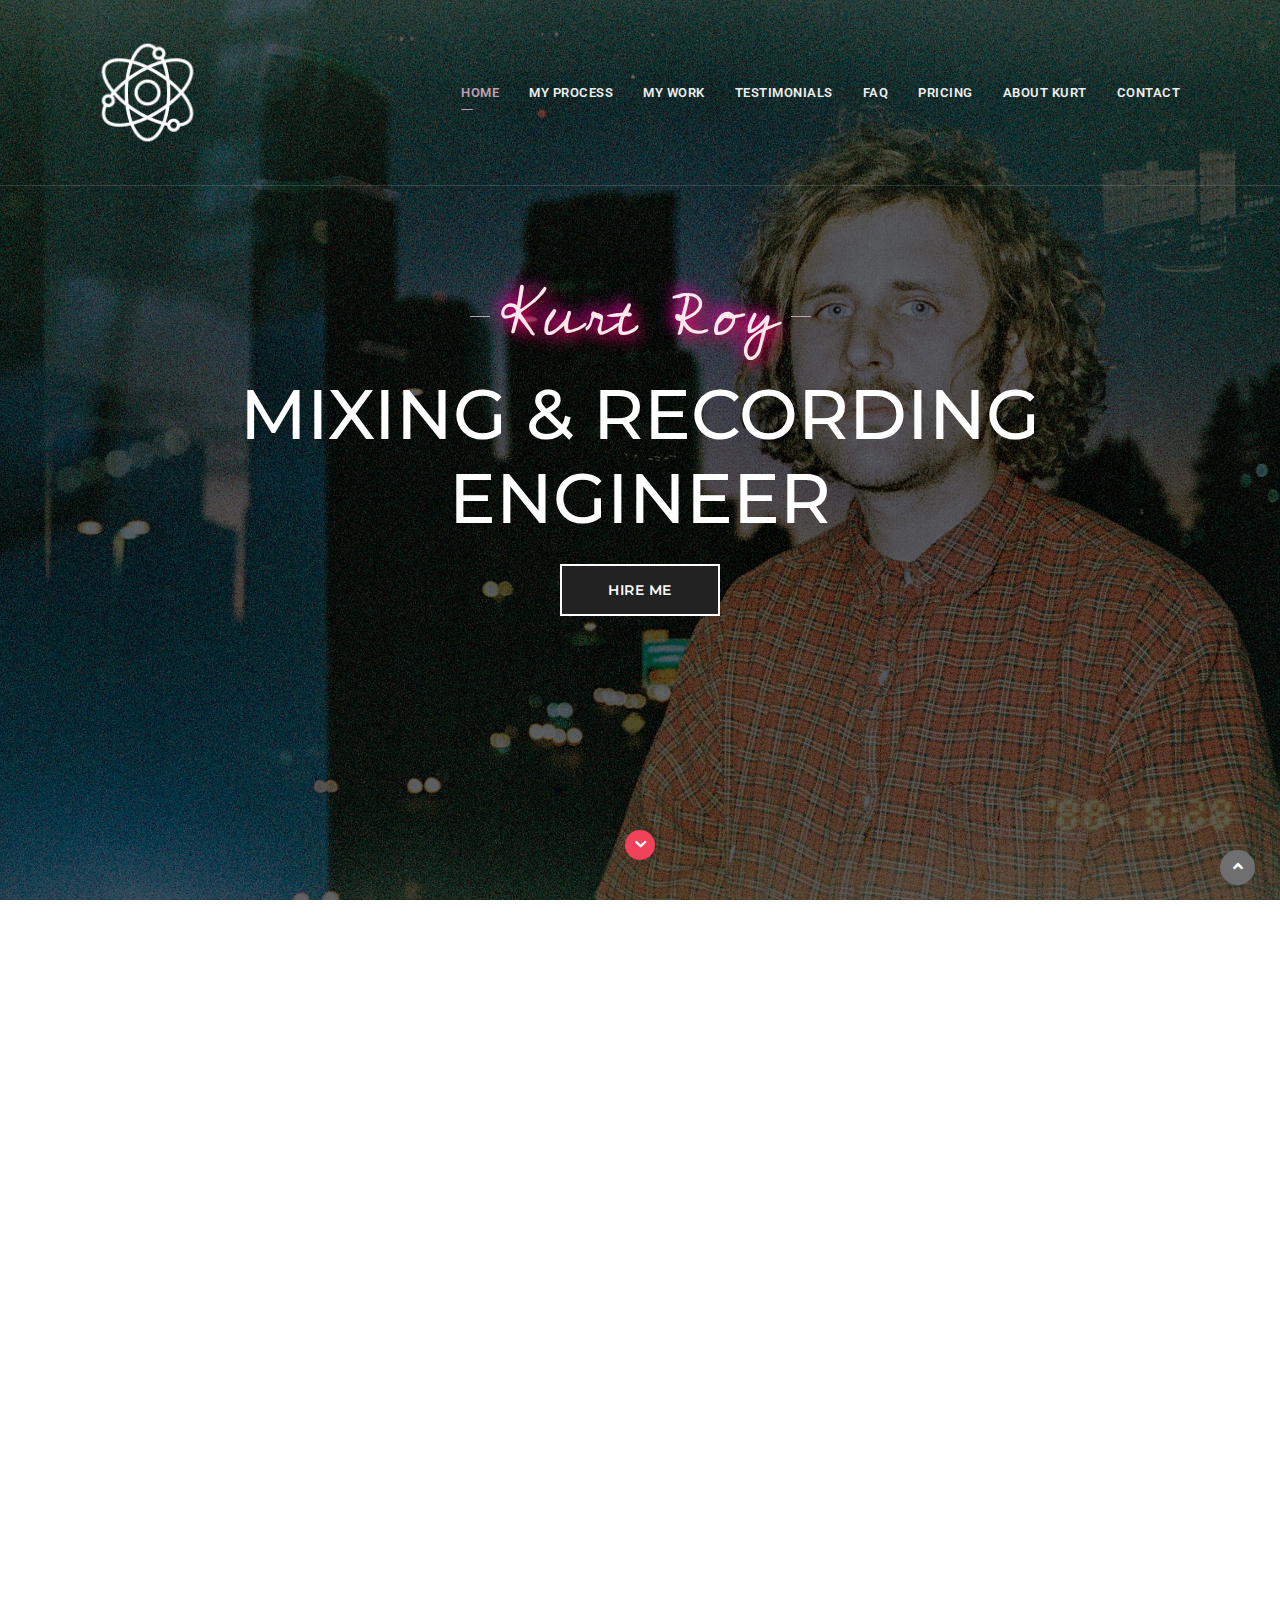
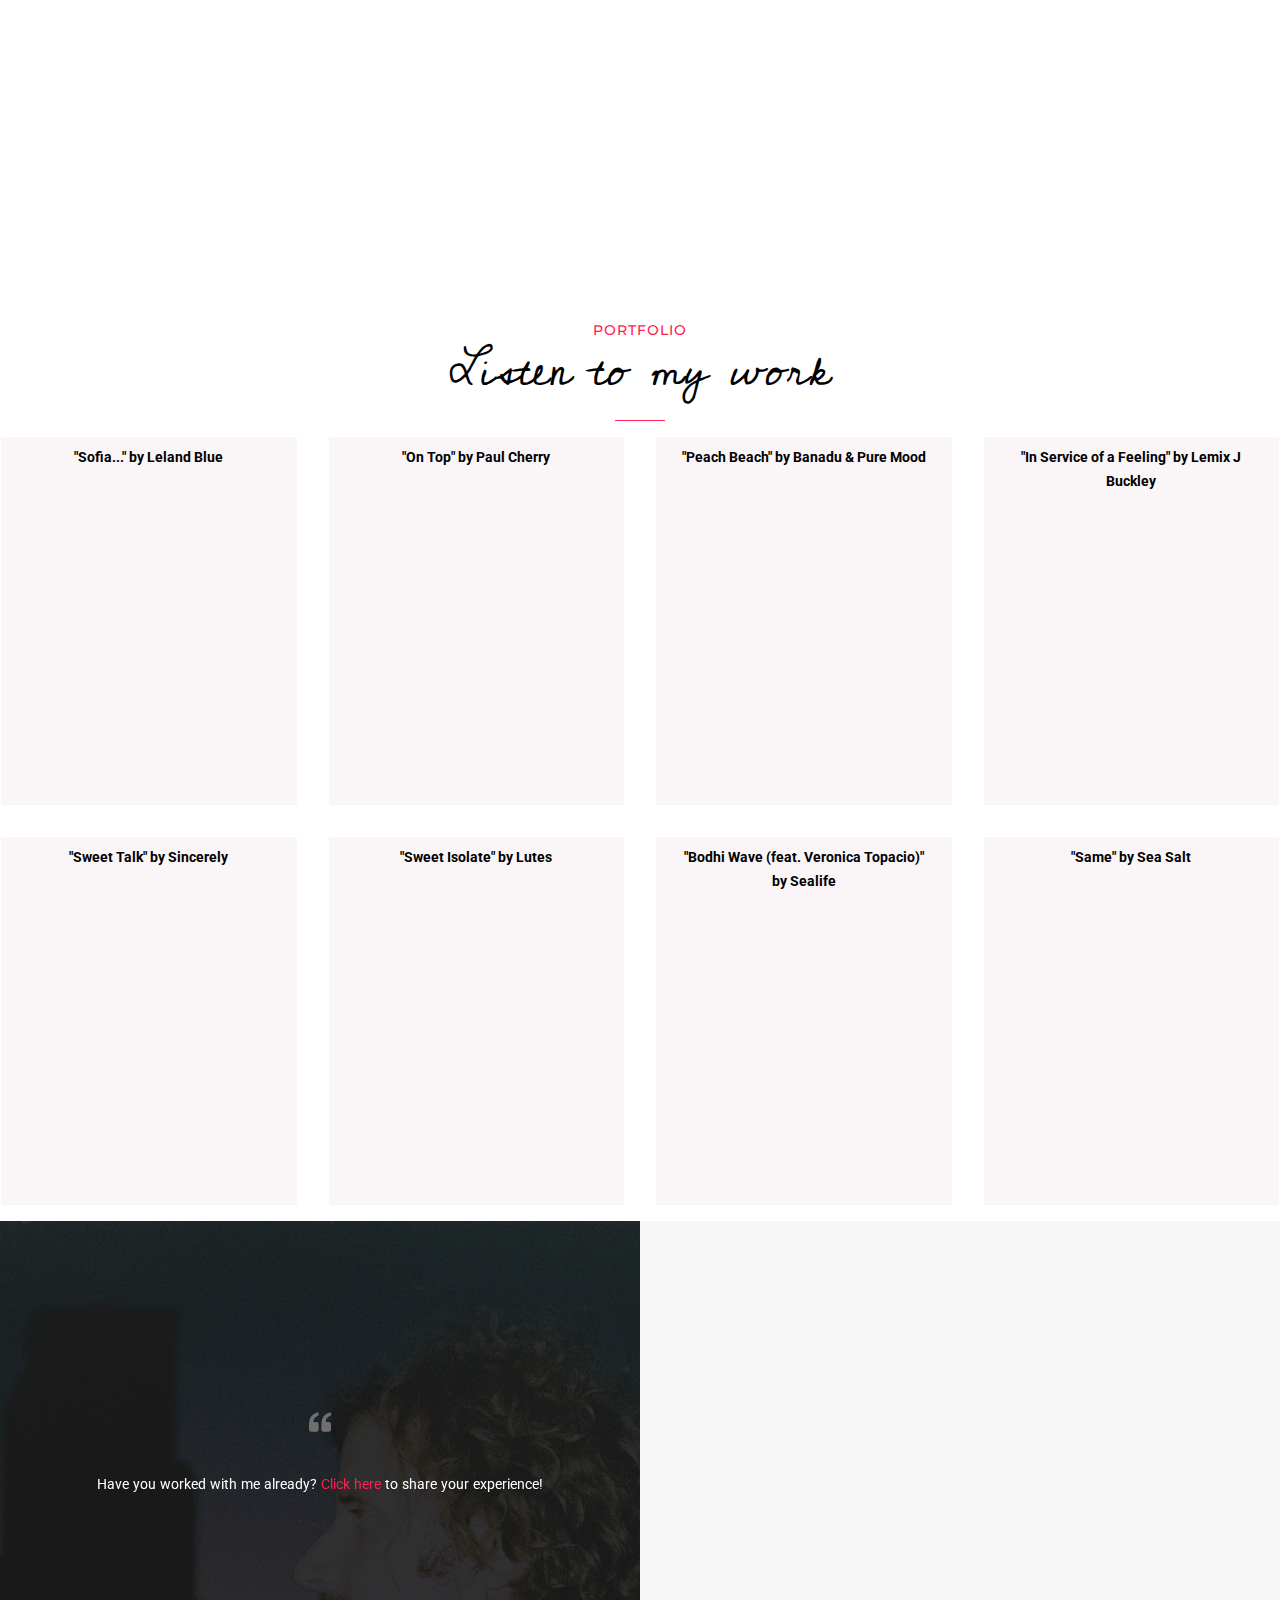
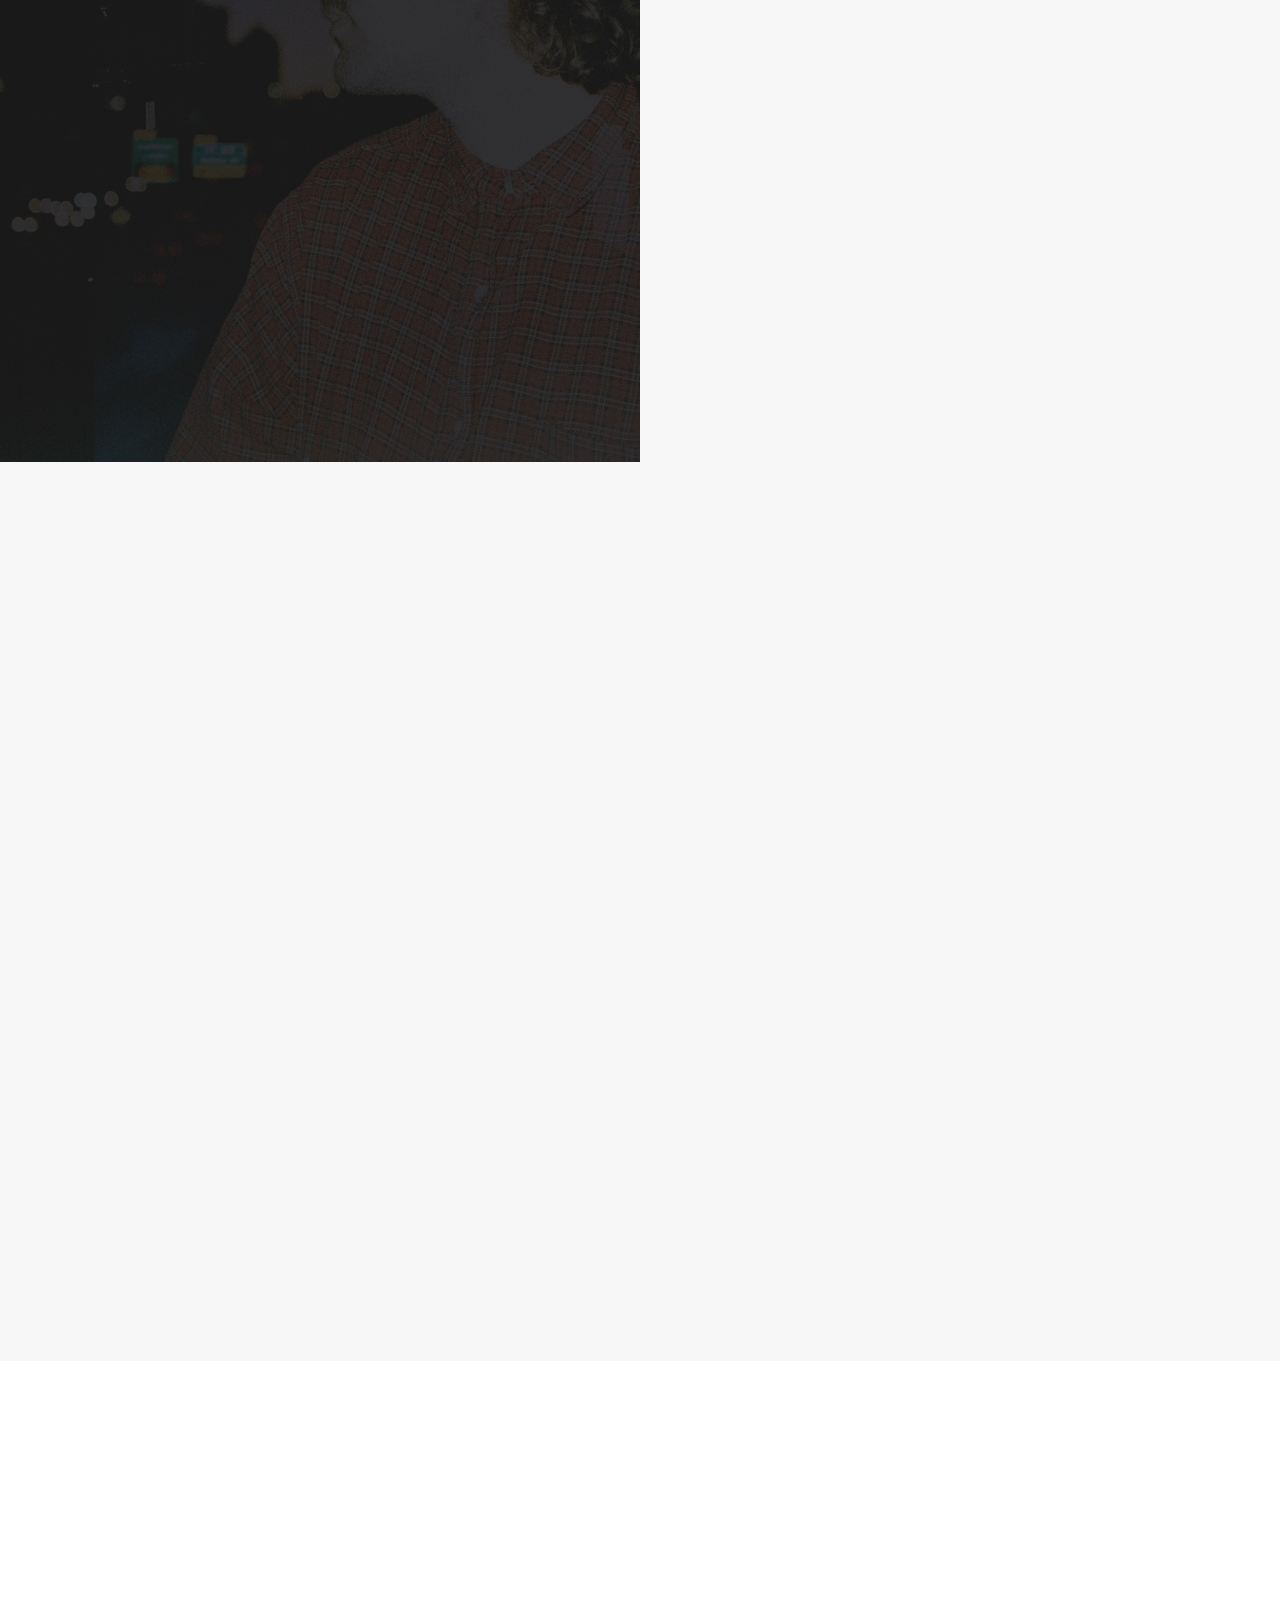
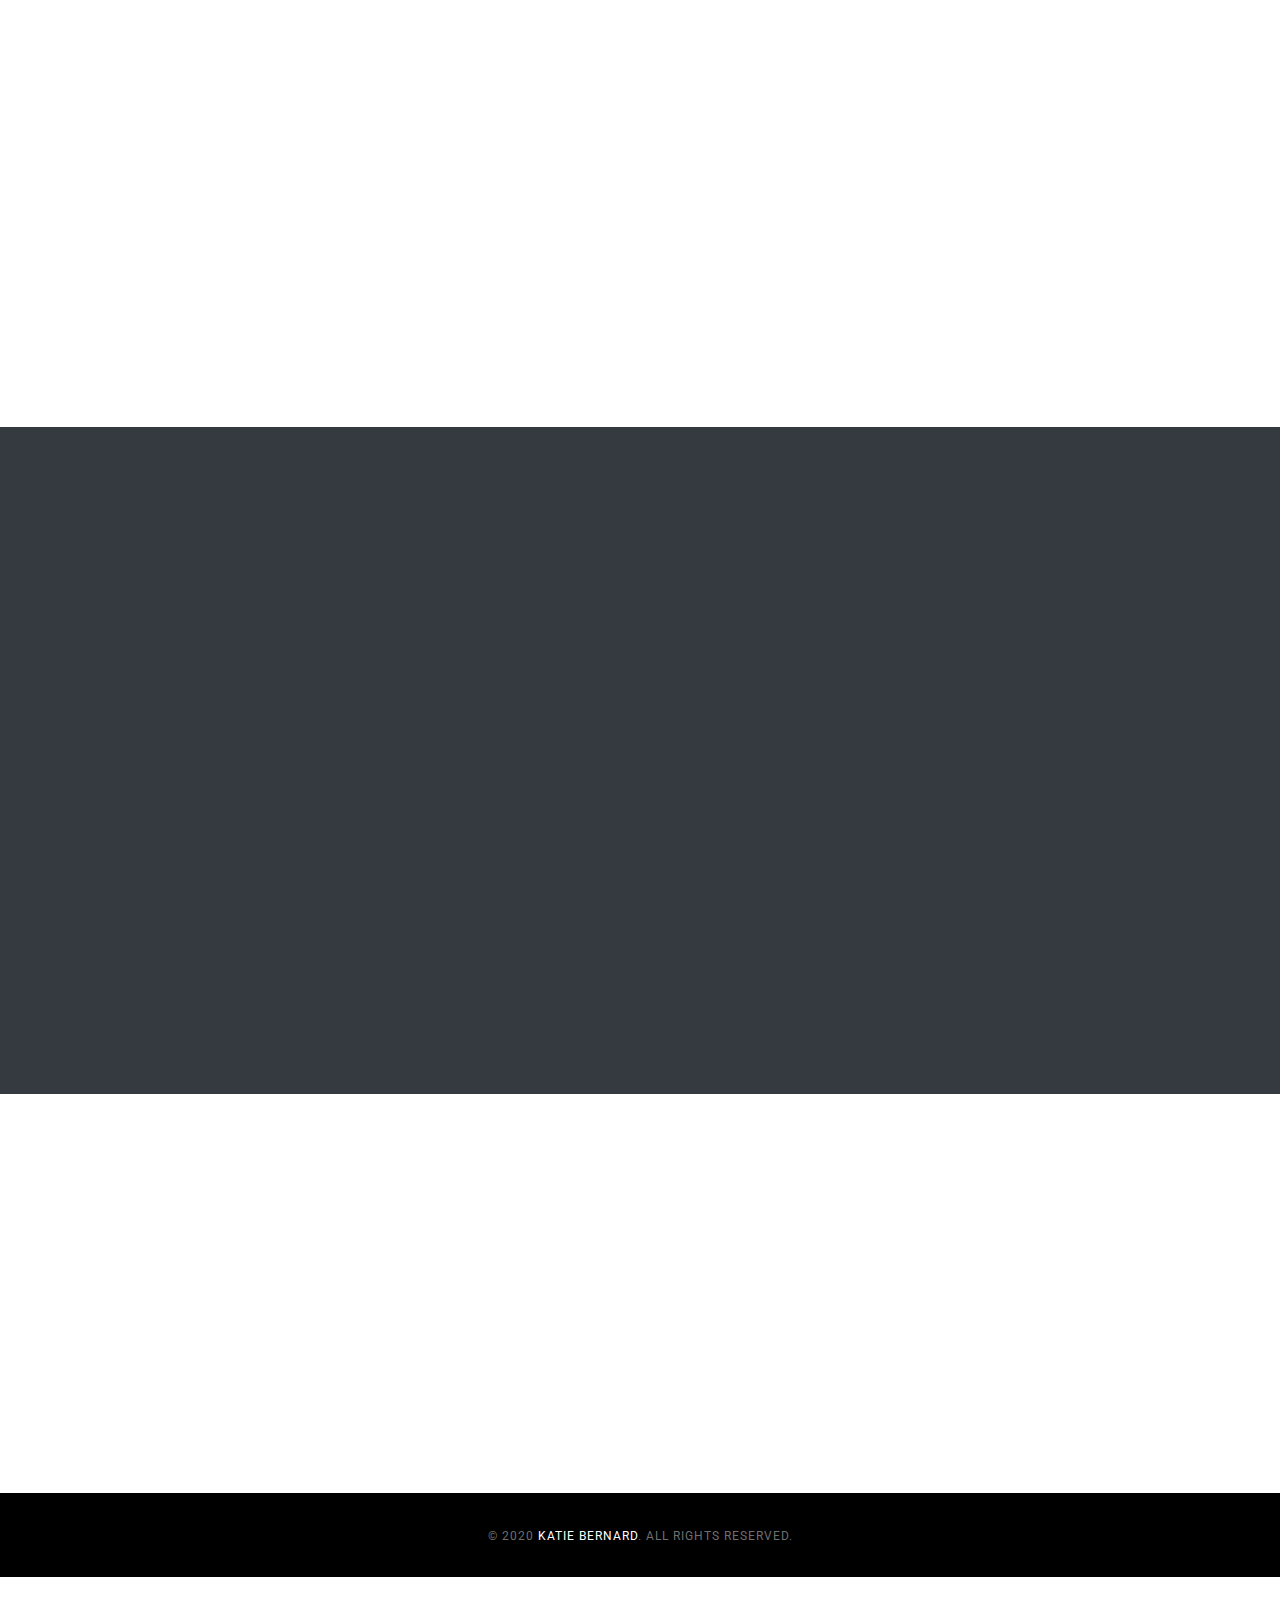
==== commit 14fd6fb2: "File clean up, layout clean up" ====
--- a/main.html
+++ b/main.html
@@ -4,17 +4,16 @@
 <head>
 
     <!-- Metas -->
-    <meta charset="utf-8">
-    <meta name="author" content="ChitrakootWeb" />    
+    <meta charset="utf-8">  
     <meta http-equiv="X-UA-Compatible" content="IE=edge" />
     <meta name="viewport" content="width=device-width, initial-scale=1, maximum-scale=1" />
     <meta name="description" content="Professional and Affordable Mixing and Mastering Services in Seattle, WA" />
 
     <!-- Title  -->
-    <title>Kurt Roy | Audio Engineer |  Mixing and Mastering Your Music</title>
+    <title>Kurt Roy | Audio Engineer |  Mix Your Album, EP, or Single</title>
 
     <!-- Favicon -->
-    <link rel="shortcut icon" href="img/favicon.png">
+    <link rel="shortcut icon" href="img/logo-dark.png">
     <link rel="apple-touch-icon" href="img/apple-touch-icon-57x57.png">
     <link rel="apple-touch-icon" sizes="72x72" href="img/apple-touch-icon-72x72.png">
     <link rel="apple-touch-icon" sizes="114x114" href="img/apple-touch-icon-114x114.png">
@@ -24,6 +23,9 @@
 
     <!-- Core Style Css -->
     <link rel="stylesheet" href="css/style.css" />
+
+    <!-- fonts -->
+    <link href="https://fonts.googleapis.com/css2?family=Cedarville+Cursive&display=swap" rel="stylesheet">
 
 </head>
 
@@ -44,28 +46,28 @@
             <div class="collapse navbar-collapse" id="navbarContent">
                 <ul class="navbar-nav ml-auto">
                     <li class="nav-item">
-                        <a class="nav-link active" href="javascript:void(0);" data-scroll-nav="0">Home</a>
-                    </li>
-                    <li class="nav-item">
-                        <a class="nav-link" href="javascript:void(0);" data-scroll-nav="1">My Process</a>
-                    </li>
-                    <li class="nav-item">
-                        <a class="nav-link" href="javascript:void(0);" data-scroll-nav="2">My Work</a>
-                    </li>
-                    <li class="nav-item">
-                        <a class="nav-link" href="javascript:void(0);" data-scroll-nav="3">Testimonials</a>
-                    </li>
-                    <li class="nav-item">
-                        <a class="nav-link" href="javascript:void(0);" data-scroll-nav="4">FAQ</a>
-                    </li>
-                    <li class="nav-item">
-                        <a class="nav-link" href="javascript:void(0);" data-scroll-nav="5">Pricing</a>
-                    </li>
-                    <li class="nav-item">
-                        <a class="nav-link" href="javascript:void(0);" data-scroll-nav="6">About Kurt</a>
-                    </li>
-                    <li class="nav-item">
-                        <a class="nav-link" href="javascript:void(0);" data-scroll-nav="7">CONTACT</a>
+                        <a class="nav-link active" href="main.html">Home</a>
+                    </li>
+                    <li class="nav-item">
+                        <a class="nav-link" href="#process-section">My Process</a>
+                    </li>
+                    <li class="nav-item">
+                        <a class="nav-link" href="#portfolio-section">My Work</a>
+                    </li>
+                    <li class="nav-item">
+                        <a class="nav-link" href="#testimonials-section">Testimonials</a>
+                    </li>
+                    <li class="nav-item">
+                        <a class="nav-link" href="#faq-section">FAQ</a>
+                    </li>
+                    <li class="nav-item">
+                        <a class="nav-link" href="#pricing-section">Pricing</a>
+                    </li>
+                    <li class="nav-item">
+                        <a class="nav-link" href="#about-section">About Kurt</a>
+                    </li>
+                    <li class="nav-item">
+                        <a class="nav-link" href="#contact-section">CONTACT</a>
                     </li>
                 </ul>
             </div>
@@ -79,18 +81,18 @@
         <div class="container">
             <div class="row">
                 <div class="col-12 text-center caption">
-                    <h3 class="alt-font font-size28 sm-font-size18 no-margin">Kurt Roy Audio</h3>
+                    <h3 id="kurt-roy-audio" class=" no-margin">Kurt Roy</h3>
                     <h1 class="banner-headline clip">
-                            <span class="blc">Your music,</span>
-                            <span class="banner-words-wrapper">
+                            <span class="blc">Mixing & Recording Engineer</span>
+                            <!--<span class="banner-words-wrapper">
                               <b class="is-visible">Perfected</b>
                               <b>Next Level</b>
-                             <!-- <b>Agency</b> -->
+                             <b>Agency</b> -->
                             </span>
                     </h1>
-                    <p class="margin-30px-bottom sm-margin-20px-bottom xs-display-none">Professional and affordable mixing for your single, EP, or album</p>
+                    <!--<p class="margin-30px-bottom sm-margin-20px-bottom xs-display-none">Professional and affordable mixing for your single, EP, or album</p> -->
                     <a href="javascript:void(0);" class="btn">
-                        <span>Contact me <i class="fa fa-smile"></i></span>
+                        <span>Hire me</span>
                     </a>
                 </div>
             </div>
@@ -103,13 +105,12 @@
     </header>
     <!-- End Header -->
 
-    <!-- Start About Section-->
-    <section class="hero no-padding-bottom" data-scroll-index="1">
+    <!-- Start process section-->
+    <section id="process-section" class="hero no-padding-bottom" data-scroll-index="1">
         <div class="container margin-50px-bottom">
             <div class="row">
                 <div class="col-12 center-col margin-70px-bottom sm-margin-40px-bottom xs-margin-30px-bottom text-center wow fadeInUp">
-                    <div class="alt-font text-pink-color margin-5px-bottom text-uppercase letter-spacing-1">Let's transform your track</div>
-                    <h2 class="margin-10px-bottom font-weight-300">My Process</h2>
+                    <h2 class="margin-10px-bottom font-weight-300 cursive-heading">My Process</h2>
                     <div class="separator-line-horrizontal-medium-light2 bg-pink center-col"></div>
                 </div>
             </div>
@@ -120,9 +121,9 @@
                 <div class="col-lg-3 col-md-12 feature-box1 wow fadeInRight animated" data-wow-delay="0.2s">
                     <span class="display-table-cell vertical-align-top"> <img src="https://res.cloudinary.com/dsldlqqsb/image/upload/v1594681581/one_qfolcl.png" alt="step number one" class="number-image"></span>
                     <div class="width-80 margin-20px-left">
-                        <h3 class="process-step alt-font text-uppercase letter-spacing-1 margin-10px-bottom">Upload</h3>
+                        <h3 class="process-step alt-font text-uppercase letter-spacing-1">Upload</h3>
                         <details>
-                             <summary class="process-description-text" id="revise-description">View instructions</summary>
+                             <summary class="alt-font text-pink-color margin-5px-bottom text-uppercase letter-spacing-1 process-description-text" id="revise-description">View instructions</summary>
                              Once your music is recorded the way you want it, bounce all your tracks out separately, zip them in a folder, and share them via Google Drive or Dropbox using <strong>kurtis.a.roy@gmail.com</strong>. It's also helpful for me if you include a few inspiration songs to give me a clearer direction of your goals.<br><br>
                              <strong>If you're using Logic Pro:</strong><br>
                              You can send the session files to me in a zip folder. Make sure to delete all unused project files to reduce the size.<br><br>
@@ -137,9 +138,9 @@
                 <div class="col-lg-3 col-md-12 feature-box1 wow fadeInRight animated" data-wow-delay="0.4s">
                     <span class="display-table-cell vertical-align-top"><img src="https://res.cloudinary.com/dsldlqqsb/image/upload/v1594681581/two_tmeyos.png" class="number-image"></span>
                     <div class="width-80 margin-20px-left">
-                        <h3 class="process-step alt-font text-uppercase letter-spacing-1 margin-10px-bottom">Mix</h3>
+                        <h3 class="process-step alt-font text-uppercase letter-spacing-1">Mix</h3>
                         <details>
-                             <summary class="process-description-text" id="revise-description">View instructions</summary>
+                             <summary class="alt-font text-pink-color margin-5px-bottom text-uppercase letter-spacing-1 process-description-text" id="revise-description">View instructions</summary>
                              I will organize and clean up your stems, perform any quantization on the drums and other instruments (if needed) and tune your vocals if requested. Then, I will transform your track from a rough mix to a polished first pass. Once the first pass is complete, it is run through a variety of speakers to ensure it will translate well no matter the output. Then, it is sent to you for feedback!
                         </details>
                     </div>
@@ -150,9 +151,9 @@
                 <div class="col-lg-3 col-md-12 feature-box1 wow fadeInRight animated" data-wow-delay="0.6s">
                     <span class="display-table-cell vertical-align-top"><img src="https://res.cloudinary.com/dsldlqqsb/image/upload/v1594681582/three_mj4f0l.png" class="number-image"></span>
                     <div class="width-80 margin-20px-left">
-                        <h3 class="process-step alt-font text-uppercase letter-spacing-1 margin-10px-bottom">Revise</h3>
+                        <h3 class="process-step alt-font text-uppercase letter-spacing-1">Revise</h3>
                         <details>
-                             <summary class="process-description-text" id="revise-description">View instructions</summary>
+                             <summary class="alt-font text-pink-color margin-5px-bottom text-uppercase letter-spacing-1 process-description-text" id="revise-description">View instructions</summary>
                              Music is subjective, and as much as we both would like to nail the first pass, this typically never happens - and that's ok! I am not a "what I say goes" engineer - I want to hear ALL your opinions! I offer unlimited mix revisions in order to ensure that we both are satisfied.<br><br> 
                              With that in mind, please understand that there are certain elements I can't control - such as how the track was produced and recorded. No amount of mixing can fix recording errors.
                         </details>
@@ -167,9 +168,9 @@
                 <div class="col-lg-3 col-md-12 feature-box1 wow fadeInRight animated" data-wow-delay="0.8s">
                     <span class="display-table-cell vertical-align-top"><img src="https://res.cloudinary.com/dsldlqqsb/image/upload/v1594681581/four_cmfxkh.png" class="number-image"></span>
                     <div class="width-80 margin-20px-left">
-                        <h3 class="process-step alt-font text-uppercase letter-spacing-1 margin-10px-bottom">Download</h3>
+                        <h3 class="process-step alt-font text-uppercase letter-spacing-1">Download</h3>
                         <details>
-                             <summary class="process-description-text" id="revise-description">View instructions</summary>
+                             <summary class="alt-font text-pink-color margin-2px-bottom margin-0px-top text-uppercase letter-spacing-1 process-description-text" id="revise-description">View instructions</summary>
                              After discussing and completing mix revisions, I will send you a high quality .WAV file containing your finished mix. Your mix will be at the appropriate levels and contain enough headroom to ensure that a mastering engineer can do their best work. The rest is up to you!
                         </details>
                     </div>
@@ -185,57 +186,31 @@
                 <!-- start slogan -->
                 <div class="col-lg-4 col-md-6 col-sm-12 padding-two-all xs-padding-50px-tb xs-padding-20px-lr bg-black position-relative wow fadeInLeft" data-wow-delay="0.6s">
                     <div class="absolute-middle-center xs-absolute-middle-inherit width-80">
-                        <i class="fas fa-quote-left font-size28 margin-15px-bottom text-pink-color"></i>
-                        <span class="font-size28 xs-font-size22 alt-font text-uppercase letter-spacing-2 text-white display-block">we are working to build a best plans for your future To solving your problems.</span>
+                        <i class="fas fa-quote-left font-size28 margin-15px-bottom text-white-color"></i>
+                        <span class="font-size28 xs-font-size22 alt-font text-uppercase letter-spacing-2 text-white display-block">No one understands the value of good mixing better than a musician.</span>
                     </div>
                 </div>
                 <!-- end slogan -->
 
-                <!-- start our story video-->
-                <div class="col-lg-4 col-md-6 col-sm-12 story-video cover-background wow fadeInLeft" data-wow-delay="0.4s" style="background-image:url('img/agency-skill.jpg');">
-                    <div class="opacity-extra-medium bg-black"></div>
-                    <div class="inner-border"></div>
-                    <div class="text-center center-col absolute-middle-center">
-                        <a class="video" href="video/video.mp4">
-                            <i class="far fa-play-circle font-size24 text-white"></i>
-                            <span class="alt-font text-white font-size22 margin-10px-left">Watch Our Story</span>
-                        </a>
+                <!-- photo-->
+                <div class="col-lg-8 col-md-6 col-sm-12 story-video cover-background wow fadeInLeft" data-wow-delay="0.4s">
+                    <div class="bg-black"></div>
+                    
+                    <div class="text-center center-col">
+                        <img src="https://res.cloudinary.com/dsldlqqsb/image/upload/v1581553597/ME_ys5rxc.jpg" style="width: 100%; margin: 0px;">
                     </div>
                 </div>
                 <!-- end our story video -->
-
-                <!-- start skills-->
-                <div class="col-lg-4 col-md-12 position-relative bg-light-gray">
-                    <div class="skills absolute-middle-center sm-absolute-middle-inherit width-100 padding-five-tb padding-ten-lr sm-padding-50px-tb sm-no-padding-lr">
-
-                        <span class="font-size16 font-weight-600 letter-spacing-2 text-uppercase black-text margin-20px-bottom display-block alt-font">What I do Best</span>
-
-                        <div class="prog-item">
-                            <p>Mixing</p>
-                            <div class="skills-progress"><span data-value='95%'></span></div>
-                        </div>
-                        <div class="prog-item">
-                            <p>Producing</p>
-                            <div class="skills-progress"><span data-value='65%'></span></div>
-                        </div>
-                        <div class="prog-item">
-                            <p>Mastering</p>
-                            <div class="skills-progress"><span data-value='50%'></span></div>
-                        </div>
-                        
-
-                    </div>
-                </div>
-                <!-- end skills-->
             </div>
         </div>
     </section>
     <!-- End About Section-->
 
     <!-- Start Portfolio Section -->
-    <section class="portfolio" data-scroll-index="3">
-        <h2>Listen to my work</h2>
-
+    <section id="portfolio-section" class="portfolio" data-scroll-index="3">
+        <div class="alt-font text-pink-color margin-5px-bottom text-uppercase letter-spacing-1 text-center">Portfolio</div>
+        <h2 class="cursive-heading">Listen to my work</h2>
+        <div class="separator-line-horrizontal-medium-light2 bg-pink center-col"></div>
         <div class="container-md" id="samples-container"> <!--beginning of samples grid-->
             <div class="row">
             <div class="col-sm-6 col-lg-4 col-xl-3 samples-cell" id="leland-blue">
@@ -283,45 +258,44 @@
        
     <!-- End Portfolio Section -->
 
-    <!-- Start Testimonials & Faq's Section -->
-    <div class="bg-light-gray">
+    <!-- Start Testimonials & Faq Section -->
+    <div id="testimonials-section" class="bg-light-gray">
         <div class="container-fluid">
             <div class="row">
                 <!-- start testimonials -->
-                <div class="col-lg-6 col-md-12 background-position-top center-col testimonials text-center cover-background" style="background-image: url(img/3.jpg);">
+                <div class="col-lg-6 col-md-12 background-position-top center-col testimonials text-center cover-background" style="background-image: url(img/resized-kurt3.jpg);">
                     <div class="opacity-full-dark bg-extra-dark-gray"></div>
                     <div class="padding-ten-all sm-padding-50px-tb sm-no-padding-lr  position-relative">
                         <div class="wow fadeInUp">
-                            <div class="alt-font text-pink-color margin-5px-bottom text-uppercase letter-spacing-1">Testimonials</div>
-                            <h2 class="font-weight-300 text-white margin-10px-bottom">What People Are Saying</h2>
+                            <h2 class="cursive-heading font-weight-300 text-white margin-10px-bottom">Testimonials</h2>
                             <div class="margin-70px-bottom sm-margin-40px-bottom xs-margin-30px-bottom separator-line-horrizontal-medium-light2 bg-pink center-col"></div>
                         </div>
                         <div class="owl-carousel owl-theme">
                             <!-- start testimonials item-->
                             <div class="citem">
-                                <i class="fas fa-quote-left font-size22 margin-40px-bottom text-pink-color"></i>
-                                <p>Doloremque laudantium, totam rem aperiam, eaque ipsa quae ab illo inventore veritatis et quasi architecto beatae vitae dicta sunt explicabo. Nemo enim ipsam voluptatem.</p>
-                                <div class="separator-line-verticle-extra-large bg-pink center-col margin-30px-tb"></div>
-                                <h4>Jama Karle</h4>
-                                <h6>CEO</h6>
+                                <i class="fas fa-quote-left font-size22 margin-40px-bottom text-white-color"></i>
+                                <p>Have you worked with me already? <a href="mailto:kathleenjbernard@gmail.com" class="text-pink-color">Click here </a>to share your experience!</p>
+                                <div class="bg-white center-col margin-30px-tb"></div>
+                                
                             </div>
                             <!-- end testimonials item-->
-
+                            <!--
                             <!-- start testimonials item-->
-                            <div class="citem">
-                                <i class="fas fa-quote-left font-size22 margin-40px-bottom text-pink-color"></i>
+                            <!--<div class="citem">
+                                <i class="fas fa-quote-left font-size22 margin-40px-bottom text-white-color"></i>
                                 <p>Duis aute irure dolor in reprehenderit in voluptate velit esse cillum dolore eu fugiat nulla pariatur. Excepteur sint occaecat cupidatat non proident,deserunt mollit anim id est laborum.</p>
-                                <div class="separator-line-verticle-extra-large bg-pink center-col margin-30px-tb"></div>
+                                <div class="separator-line-verticle-extra-large bg-white center-col margin-30px-tb"></div>
                                 <h4>Ivonne Drennan</h4>
                                 <h6>Manager</h6>
                             </div>
                             <!-- end testimonials item-->
+                        
 
                             <!-- start testimonials item-->
-                            <div class="citem">
-                                <i class="fas fa-quote-left font-size22 margin-40px-bottom text-pink-color"></i>
+                            <!--<div class="citem">
+                                <i class="fas fa-quote-left font-size22 margin-40px-bottom text-white-color"></i>
                                 <p>Consectetur adipisicing elit, sed do eiusmod tempor incididunt ut labore et dolore magna aliqua. Ut enim ad minim veniam, quis nostrud exercitation ullamco laboris commodo consequat.</p>
-                                <div class="separator-line-verticle-extra-large bg-pink center-col margin-30px-tb"></div>
+                                <div class="separator-line-verticle-extra-large bg-white center-col margin-30px-tb"></div>
                                 <h4>Bettye Mauck</h4>
                                 <h6>Designer</h6>
                             </div>
@@ -332,11 +306,11 @@
                 <!-- end testimonials -->
 
                 <!-- start faqs -->
-                <div class="col-lg-6 col-md-12">
+                <div id="faq-section" class="col-lg-6 col-md-12">
                     <div class="padding-ten-all sm-padding-50px-tb sm-no-padding-lr text-center">
                         <div class="wow fadeInUp">
                             <div class="alt-font text-pink-color margin-5px-bottom text-uppercase letter-spacing-1">More Information</div>
-                            <h2 class="font-weight-300 margin-10px-bottom">Frequently Asked Questions</h2>
+                            <h2 class="cursive-heading font-weight-300 margin-10px-bottom">Frequently Asked Questions</h2>
                             <div class="margin-70px-bottom sm-margin-40px-bottom xs-margin-30px-bottom separator-line-horrizontal-medium-light2 bg-pink center-col"></div>
                         </div>
 
@@ -476,12 +450,12 @@
     <!-- End Testimonials & Faqs -->
 
     <!-- Start Price Section -->
-    <section class="price bg-light-gray" data-scroll-index="4">
+    <section id="pricing-section" class="price bg-light-gray" data-scroll-index="4">
         <div class="container">
             <div class="row">
                 <div class="col-lg-8 col-md-10 col-sm-12 center-col margin-70px-bottom sm-margin-40px-bottom xs-margin-30px-bottom text-center last-paragraph-no-margin wow fadeInUp">
-                    <div class="alt-font text-pink-color margin-5px-bottom text-uppercase letter-spacing-1">Price</div>
-                    <h5 class="margin-10px-bottom font-weight-300">Pricing</h5>
+                    <div class="alt-font text-pink-color margin-5px-bottom text-uppercase letter-spacing-1">Pricing</div>
+                    <h2 class="margin-10px-bottom font-weight-300 cursive-heading">My Rates</h2>
                     <div class="separator-line-horrizontal-medium-light2 bg-pink center-col"></div>
                 </div>
             </div>
@@ -490,24 +464,19 @@
                 <div class="col-lg-4 sm-margin-30px-bottom wow fadeInRight" data-wow-delay="0.2s">
                     <div class="item text-center">
                         <div class="type">
-                            <span class="icon"><i class="icofont icofont-briefcase"></i></span>
-                            <h4>Basic</h4>
+                            <span class="icon"><i class="icofont icofont-sound-wave"></i></span>
+                            <h4>Mixing</h4>
                         </div>
                         <div class="value">
-                            <h3>10<span>$</span></h3>
-                            <span class="per">Per Month</span>
+                            <h3>200<span>$</span></h3>
+                            <span class="per">Per song</span>
                         </div>
                         <div class="features">
                             <ul>
-                                <li>24/7 Tech Support</li>
-                                <li>Advanced Options</li>
-                                <li>1GB Storage</li>
-                                <li>6GB Bandwidth</li>
-                                <li>Unlimited Support</li>
+                                <li>Drum quantization</li>
+                                <li>Vocal tuning</li>
+                                <li>Unlimited revisions</li>
                             </ul>
-                        </div>
-                        <div class="order">
-                            <a href="javascript:void(0);" class="btn">Purchase Now</a>
                         </div>
                     </div>
                 </div>
@@ -517,24 +486,16 @@
                 <div class="col-lg-4 sm-margin-30px-bottom wow fadeInRight" data-wow-delay="0.4s">
                     <div class="item text-center active">
                         <div class="type">
-                            <span class="icon"><i class="icofont icofont-rocket-alt-2"></i></span>
-                            <h4>Standard</h4>
+                            <span class="icon"><i class="icofont icofont-record"></i></span>
+                            <h4>Tracking<span class="text-pink-color">*</span></h4>
                         </div>
                         <div class="value">
-                            <h3>21<span>$</span></h3>
-                            <span class="per">Per Month</span>
-                        </div>
-                        <div class="features">
-                            <ul>
-                                <li>24/7 Tech Support</li>
-                                <li>Advanced Options</li>
-                                <li>1.5GB Storage</li>
-                                <li>3GB Bandwidth</li>
-                                <li>Unlimited Support</li>
-                            </ul>
-                        </div>
-                        <div class="order">
-                            <a href="javascript:void(0);" class="btn">Purchase Now</a>
+                            <h3>20<span>$</span></h3>
+                            <span class="per">Per Hour</span>
+                        </div>
+                        
+                        <div>
+                            <p class="pricing warning-text text-pink-color">Due to COVID-19, I am only able to offer tracking for smaller elements, like overdubs, electric guitars, and acoustic instruments. This is able to be done at my home studio in Seattle. Tracking for larger elements (like drums) that requires studio space is temporarily on hold. </p>
                         </div>
                     </div>
                 </div>
@@ -544,57 +505,51 @@
                 <div class="col-lg-4 wow fadeInRight" data-wow-delay="0.6s">
                     <div class="item text-center">
                         <div class="type">
-                            <span class="icon"><i class="icofont icofont-diamond"></i></span>
-                            <h4>Premium</h4>
+                            <span class="icon"><i class="icofont icofont-headphone-alt-1"></i></span>
+                            <h4>Tracking<span class="text-pink-color">*</span> + Mixing</h4>
                         </div>
                         <div class="value">
-                            <h3>99<span>$</span></h3>
-                            <span class="per">Per Month</span>
+                            <h3>20<span>$</span></h3>
+                            <span class="per">Per hour</span> /
+                            <h3>100<span>$</span></h3>
+                            <span class="per">Per song</span>
                         </div>
                         <div class="features">
                             <ul>
-                                <li>24/7 Tech Support</li>
-                                <li>Advanced Options</li>
-                                <li>6GB Storage</li>
-                                <li>12GB Bandwidth</li>
-                                <li>Unlimited Support</li>
+                                <li><i class="fa fa-lightning"></i>Best rate</li>
                             </ul>
                         </div>
-                        <div class="order">
-                            <a href="javascript:void(0);" class="btn">Purchase Now</a>
-                        </div>
                     </div>
                 </div>
                 <!-- end table -->
             </div>
         </div>
     </section>
-    <!-- End Price Section -->
-
-    <!-- Start Blog Section -->
-    <section class="blog" data-scroll-index="5">
+    <!-- End price section -->
+
+    <!-- Start about section -->
+    <section id="about-section" class="blog" data-scroll-index="5">
         <div class="container">
             <div class="row">
                 <div class="col-lg-8 col-md-10 col-sm-12 center-col margin-70px-bottom sm-margin-40px-bottom xs-margin-30px-bottom text-center last-paragraph-no-margin wow fadeInUp">
                     <div class="alt-font text-pink-color margin-5px-bottom text-uppercase letter-spacing-1">Bio</div>
-                    <h2 class="margin-10px-bottom font-weight-300">About Kurt</h2>
+                    <h2 class="cursive-heading margin-10px-bottom font-weight-300">About Kurt</h2>
                     <div class="separator-line-horrizontal-medium-light2 bg-pink center-col"></div>
                 </div>
             </div>
             <div class="row">
                 <!-- start about -->
-                <div class="col-lg-4 sm-margin-30px-bottom wow fadeInUp" data-wow-delay="0.2 s">
+                <div class="center-block col-lg-* sm-margin-30px-bottom wow fadeInUp" data-wow-delay="0.2 s">
                     <div class="item text-center">
-                        <div class="post-img">
-                            <img src="https://res.cloudinary.com/dsldlqqsb/image/upload/v1581553606/playing_udkc9p.jpg" alt="">
+                        <div class="post-img text-center">
+                            <img src="https://res.cloudinary.com/dsldlqqsb/image/upload/v1581553606/playing_udkc9p.jpg" alt="Man wearing shorts and a plaid shirt playing electric guitar and singing in front of a small crowd in a dimly lit room">
                         </div>
                         <div class="content">
 
                             <div class="separator-line-horrizontal-full bg-medium-gray margin-20px-tb"></div>
                                 <p>Hi! I'm a freelance audio engineer and indie pop musician living in Seattle, Washington. I have more than ten years' experience recording, mixing, and mastering, and my work has seen over three million streams on Spotify and Apple Music.<br><br>
-                                I would love the opportunity to mix your single, EP, or full album.  In my home studio, I use high quality converters, studio monitors, and outboard gear to ensure top-tier professionalism. Your satisfication as an artist is my top priority!<br><br>
+                                I would love the opportunity to mix your single, EP, or full album.  In my home studio, I use high quality converters, studio monitors, and outboard gear to ensure top-tier professionalism. Your satisfication as an artist is my top priority.<br><br>
                                 To get started, send me an email with a brief description of your goals and I'll get back to you right away. Looking forward to working with you! </p>
-                            <a href="single-post.html" class="read-more">Read more</a>
                         </div>
                     </div>
                 </div>
@@ -602,122 +557,50 @@
     <!-- End about Section -->
 
     <!-- Start Contact Section -->
-    <section class="contact bg-light-gray no-padding" data-scroll-index="6">
+    <section id="contact-section" class=" bg-dark no-padding" data-scroll-index="6">
         <div class="container-fluid">
             <div class="row">
-                <!-- start quickly contact -->
-                <div class="col-lg-6 map">
-                    <div id="ieatmaps"></div>
+                <div class="col-lg-6  col-xl-10">
+                   
                     <div class="padding-ten-all sm-padding-50px-tb sm-no-padding-lr info">
                         <div class="wow fadeInUp">
-                            <div class="alt-font text-pink-color margin-5px-bottom text-uppercase  text-center letter-spacing-1">Location</div>
-                            <h5 class="font-weight-300 margin-10px-bottom text-center text-white">Quickly <span class="font-weight-500">Contact</span> Us</h5>
+                            <div class="alt-font text-pink-color margin-5px-bottom text-uppercase  text-center letter-spacing-1">Contact</div>
+                            <h2 class="cursive-heading margin-10px-bottom text-center text-white">Let's get started</h2>
                             <div class="margin-70px-bottom sm-margin-40px-bottom xs-margin-30px-bottom separator-line-horrizontal-medium-light2 bg-pink center-col"></div>
                         </div>
-                        <span class="icon-toggle"><i class="icofont icofont-social-google-map"></i></span>
                         <div class="item wow fadeInUp" data-wow-delay="0.2s">
-                            <span class="icon"><i class="icon-phone"></i></span>
+                          
                             <div class="cont">
-                                <h6 class="text-white">Phone: </h6>
-                                <p>(+44) 123 456 789</p>
-                            </div>
-                        </div>
-                        <div class="item wow fadeInUp" data-wow-delay="0.4s">
-                            <span class="icon"><i class="icon-map"></i></span>
+                                <h6 class="text-white text-center">Text me</h6>
+                                <p class="text-white text-center">(734) 634-8377</p>
+                            </div>
+                            <div class="margin-70px-bottom sm-margin-30px-bottom xs-margin-30px-bottom separator-line-horrizontal-medium-light2 bg-pink center-col"></div>
+                        </div>
+                        <div class="item wow fadeInUp" data-wow-delay="0.6s">
+                            
                             <div class="cont">
-                                <h6 class="text-white">Address: </h6>
-                                <p>3389 Eglinton Avenue, Windermere, </p>
-                                <p>Regina ST, London, SK 8GH.</p>
+                                <h6 class="text-white text-center">Email me</h6>
+                                <a href="mailto:kurtis.a.roy@gmail.com" class="link"><p class="text-white text-center">kurtis.a.roy@gmail.com</p></a>
                             </div>
                         </div>
                         <div class="item wow fadeInUp" data-wow-delay="0.6s">
-                            <span class="icon"><i class="icon-envelope"></i></span>
-                            <div class="cont">
-                                <h6 class="text-white">Email: </h6>
-                                <p>email@youradress.com</p>
-                            </div>
+                            <div class="col-md-12 col-sm-12 text-center wow fadeInUp">
+                                <div class="footer-social">
+                                    <a href="https://www.instagram.com/seasaltmusic/" target="_blank"><i class="fab fa-instagram"></i></a>
+                                    <a href="https://www.facebook.com/kurtroyaudio/?__tn__=%2Cd%2CP-R&eid=ARBq2vROUo105ajkngHssnkpuR_UrnZafOAHBdFXOBzkKDYyV7hgvHTs-cqdf74zMjyf_rvbz0s-DSuU" target="_blank"><i class="fab fa-facebook-f"></i></a>
+                                    <a href="https://open.spotify.com/artist/5AahDCyki46rJWc8EcxbwM?si=SWxaEGknReGWYm9F3pZqtQ" target="_blank"><i class="fab fa-spotify"></i></a>
+                                    <a href="https://seasalt.bandcamp.com/" target="_blank"><i class="fab fa-bandcamp"></i></a>
+                                </div>
+                            
                         </div>
                     </div>
                 </div>
                 <!-- end quickly contact -->
-                <!-- start get in touch -->
-                <div class="col-lg-6">
-                    <div class="padding-ten-all sm-padding-50px-tb sm-no-padding-lr">
-                        <div class="wow fadeInUp">
-                            <div class="alt-font text-pink-color margin-5px-bottom text-uppercase  text-center letter-spacing-1">Contact</div>
-                            <h5 class="font-weight-300 margin-10px-bottom text-center">Get <span class="font-weight-500">In Touch</span> Possible</h5>
-                            <div class="margin-70px-bottom sm-margin-40px-bottom xs-margin-30px-bottom separator-line-horrizontal-medium-light2 bg-pink center-col"></div>
-                        </div>
-                        <form method="post" action="bat/rd-mailform.php" class="mailform off2">
-                            <input type="hidden" name="form-type" value="contact">
-                            <div class="row">
-                                <div class="col-md-6">
-                                    <input type="text" name="name" placeholder="Your Name:" data-constraints="@LettersOnly @NotEmpty">
-                                </div>
-                                <div class="col-md-6">
-                                    <input type="text" name="email" placeholder="Email:" data-constraints="@Email @NotEmpty">
-                                </div>
-                                <div class="col-md-6">
-                                    <input type="text" name="phone" placeholder="Telephone:" data-constraints="@Phone">
-                                </div>
-                                <div class="col-md-6">
-                                    <input type="text" name="subject" placeholder="Subject:" data-constraints="@NotEmpty">
-                                </div>
-                                <div class="col-md-12">
-                                    <textarea name="message" rows="5" placeholder="Message:" data-constraints="@NotEmpty"></textarea>
-                                </div>
-                                <div class="col-md-12 text-center">
-                                    <button type="submit" class="btn">Send Message</button>
-                                </div>
-                            </div>
-                        </form>
-                    </div>
-                </div>
-                <!-- end get in touch -->
+               
             </div>
         </div>
     </section>
     <!-- End Contact Section -->
-
-    <!-- Start Clients Section-->
-    <div class="clients text-center border-bottom border-top">
-        <div class="container">
-            <div class="row">
-                <div class="col-lg-2 col-md-4 col-sm-6 fadeInUp animated">
-                    <div class="brand">
-                        <img src="img/clients-logo/1.png" alt="">
-                    </div>
-                </div>
-                <div class="col-lg-2 col-md-4 col-sm-6 fadeInUp animated">
-                    <div class="brand">
-                        <img src="img/clients-logo/2.png" alt="">
-                    </div>
-                </div>
-                <div class="col-lg-2 col-md-4 col-sm-6 fadeInUp animated">
-                    <div class="brand">
-                        <img src="img/clients-logo/3.png" alt="">
-                    </div>
-                </div>
-                <div class="col-lg-2 col-md-4 col-sm-6 fadeInUp animated">
-                    <div class="brand">
-                        <img src="img/clients-logo/4.png" alt="">
-                    </div>
-                </div>
-                <div class="col-lg-2 col-md-4 col-sm-6 fadeInUp animated">
-                    <div class="brand">
-                        <img src="img/clients-logo/5.png" alt="">
-                    </div>
-                </div>
-                <div class="col-lg-2 col-md-4 col-sm-6 fadeInUp animated">
-                    <div class="brand">
-                        <img src="img/clients-logo/6.png" alt="">
-                    </div>
-                </div>
-                <div class="clearfix"></div>
-            </div>
-        </div>
-    </div>
-    <!-- End Clients Section -->
 
     <!--  Start Footer Section -->
     <footer class="bg-white">
@@ -727,23 +610,11 @@
                     <!-- start footer logo -->
                     <div class="col-md-12 col-sm-12 text-center wow fadeInUp">
                         <div class="text-center">
-                            <a href="javascript:void(0);"><img src="img/logo-dark.png" alt="Dicor - Creative One Page Multipurpose Template" title="Dicor - Creative One Page Multipurpose Template" width="180" height="38"></a>
-                        </div>
-                        <span class="font-size11 alt-font text-uppercase  display-block letter-spacing-1 text-dark-gray margin-15px-top margin-30px-bottom xs-margin-fifteen">Creative One Page Multipurpose Template</span>
+                            <a href="javascript:void(0);"><img src="img/logo-dark.png" alt="Kurt Roy Audio" title="Kurt Roy Audio" width="180" height="38"></a>
+                        </div>
+                        <span class="font-size11 alt-font text-uppercase  display-block letter-spacing-1 text-dark-gray margin-15px-top margin-30px-bottom xs-margin-fifteen">Kurt Roy Audio </span>
                     </div>
                     <!-- end footer logo -->
-                    <!-- start social media link -->
-                    <div class="col-md-12 col-sm-12 text-center wow fadeInUp">
-                        <div class="footer-social">
-                            <a href="javascript:void(0);"><i class="fab fa-facebook-f"></i></a>
-                            <a href="javascript:void(0);"><i class="fab fa-twitter"></i></a>
-                            <a href="javascript:void(0);"><i class="fab fa-google-plus-g"></i></a>
-                            <a href="javascript:void(0);"><i class="fab fa-dribbble"></i></a>
-                            <a href="javascript:void(0);"><i class="fab fa-youtube"></i></a>
-                            <a href="javascript:void(0);"><i class="fab fa-linkedin-in"></i></a>
-                        </div>
-                    </div>
-                    <!-- end social media link -->
                 </div>
             </div>
         </div>
@@ -751,7 +622,7 @@
             <div class="container">
                 <div class="row">
                     <div class="col-md-12 col-sm-12 text-center">
-                        <span class="font-size12 text-uppercase letter-spacing-1">© 2020 Katie Bernard. All rights reserved.</span>
+                        <span class="font-size12 text-uppercase letter-spacing-1">© 2020 <a href="mailto:kathleenjbernard@gmail.com" class="footer-link">Katie Bernard</a>. All rights reserved.</span>
                     </div>
                 </div>
             </div>
@@ -798,9 +669,6 @@
 
     <!-- isotope.pkgd.min js -->
     <script src="js/isotope.pkgd.min.js"></script>
-    
-    <!-- Map -->
-    <script src="js/map.js"></script>
 
     <!-- custom scripts -->
     <script src="js/scripts.js"></script>
--- a/css/style.css
+++ b/css/style.css
@@ -1,12 +1,4 @@
 /*-----------------------------------------------------------------------------------
-
-    Theme Name: Dicor - Creative One Page Multipurpose Template
-    Description: Creative One Page Multipurpose Template
-    Author: chitrakootweb
-    Version: 1.0
-
------------------------------------------------------------------------------------*/
-/* ----------------------------------
 
 Table of contents
         
@@ -28,10 +20,55 @@
     16. Footer
     17. Responsive
     
----------------------------------- */
+---------------------------------- 
+
 /*============================== 
     MAIN
 ================================*/
+
+h3#kurt-roy-audio {
+  font-family: 'cedarville cursive', cursive;
+  color: rgb(255, 231, 235);
+  text-shadow: 5px 5px 15px rgb(255, 0, 98), -5px -5px 15px rgb(255, 0, 191);
+  font-size: 4rem;
+  line-height: 1;
+}
+
+h3.process-step {
+  margin-bottom: 0px;
+}
+
+summary > details {
+  margin-bottom: 10px;
+}
+
+h2.cursive-heading {
+  font-family: 'cedarville cursive', cursive;
+  font-size: 3rem;
+  color: rgb(0, 0, 0);
+  text-align: center;
+  line-height: 1;
+}
+
+.icon.social-media {
+  margin: 1rem;
+}
+
+.pricing.warning-text {
+  background-color: rgb(253, 221, 226);
+  margin: 1rem;
+  padding: 1rem;
+}
+
+.pricing.pricing-detail li {
+  margin: 0 1rem 0 1rem;
+}
+
+.footer-link {
+  color: white;
+}
+
+
 .bg-img {
   background-size: cover;
   background-repeat: no-repeat; }
@@ -64,12 +101,12 @@
   .btn:hover, .btn:active {
     background: #F24259;
     color: #fff;
-    border-color: #F24259; }
+    border-color: #c29fb3; }
   .btn:focus {
     background: #F24259;
     color: #fff;
     box-shadow: none;
-    border-color: #F24259; }
+    border-color: #c29fb3; }
 
 /*============================== 
     Banner
@@ -109,7 +146,7 @@
   padding: .2em 0; }
 
 .caption .highlight {
-  color: #F24259; }
+  color: #c29fb3; }
 
 .banner-headline.clip .banner-words-wrapper {
   overflow: hidden;
@@ -137,8 +174,8 @@
   margin: 5px 4px;
   border: 2px solid #fff; }
 .owl-theme .owl-dots .owl-dot.active span, .owl-theme .owl-dots .owl-dot:hover span {
-  background: #F24259;
-  border-color: #F24259; }
+  background: #c29fb3;
+  border-color:#c29fb3; }
 
 .slider .arrow, .slider-fade .arrow {
   display: none !important; }
@@ -218,12 +255,12 @@
     text-align: left;
     text-transform: uppercase; }
     .navbar .navbar-nav .nav-link:hover {
-      color: #F24259 !important; }
+      color: #c29fb3 !important; }
   .navbar .navbar-nav .active {
-    color: #F24259 !important;
+    color: #c29fb3 !important;
     position: relative; }
     .navbar .navbar-nav .active:after {
-      background: #F24259 !important;
+      background: #c29fb3 !important;
       border-radius: 10px;
       bottom: 5px;
       content: "";
@@ -302,7 +339,7 @@
     width: auto;
     top: 15px;
     position: absolute;
-    color: #F24259; }
+    color: #c29fb3; }
 .Dicorion-style .card-body {
   padding: 20px;
   line-height: 24px;
@@ -323,7 +360,7 @@
     position: relative;
     display: inline-block; }
     .header .caption h3:after {
-      background: #F24259;
+      background: #c29fb3;
       content: "";
       height: 1px;
       position: absolute;
@@ -331,7 +368,7 @@
       top: 50%;
       width: 20px; }
     .header .caption h3:before {
-      background: #F24259;
+      background: #c29fb3;
       content: "";
       height: 1px;
       left: -30px;
@@ -371,11 +408,11 @@
     transition-duration: 0.3s;
     transition-timing-function: ease-in-out; }
     .header .caption .btn:hover, .header .caption .btn:active {
-      background: #F24259;
+      background: black;
       color: #fff;
-      border-color: #F24259; }
+      border-color: white; }
     .header .caption .btn:focus {
-      background: #F24259;
+      background: black;
       color: #fff;
       box-shadow: none; }
   .header .arrow {
@@ -391,7 +428,7 @@
     .header .arrow a {
       color: #fff; }
       .header .arrow a :hover {
-        color: #F24259; }
+        color: #c29fb3; }
     .header .arrow i {
       position: relative;
       display: inline-block;
@@ -405,7 +442,7 @@
         left: 0;
         width: 100%;
         height: 100%;
-        background: rgba(255, 33, 79, 0.9);
+        background:#F24259;
         border-radius: 50%;
         z-index: -1;
         transition: all .2s; }
@@ -437,7 +474,7 @@
       left: 0;
       top: 0;
       height: 100%;
-      background: #F24259;
+      background: #c29fb3;
       width: 10%;
       border-radius: 10px;
       transition: all 1s; }
@@ -455,8 +492,8 @@
 ================================*/
 
 .number-image {
-   width: 50px;
-   min-width: 20px;
+   width: 45px;
+   min-width: 45px;
    height: auto;
   }
 
@@ -518,41 +555,6 @@
   border: 1px solid #E2CBD8;
   background-color: #E2CBD8;
 }
-
-
-/*============================== 
-    Counter
-================================*/
-.numbers {
-  background-attachment: fixed; }
-  .numbers .item .icon {
-    font-size: 36px;
-    margin-bottom: 20px;
-    display: inline-block;
-    color: #ff214f; }
-  .numbers .item h6 {
-    font-weight: 500;
-    margin-bottom: 5px; }
-  .numbers .item p {
-    font-size: 13px;
-    letter-spacing: 1px;
-    color: #232323;
-    text-transform: uppercase;
-    margin-bottom: 0; }
-
-/*============================== 
-    Team
-================================*/
-.team .owl-theme .owl-dot span {
-  border-color: #F24259; }
-
-.team-style img {
-  -webkit-filter: grayscale(100%);
-  filter: grayscale(100%);
-  transition: 0.3s; }
-  .team-style img:hover {
-    -webkit-filter: none;
-    filter: none; }
 
 /*============================== 
     Price Table
@@ -641,6 +643,7 @@
   position: relative;
   z-index: 4; }
 .contact #ieatmaps {
+  display: block;
   height: 100%; }
 .contact .info {
   background: rgba(0, 0, 0, 0.9);
@@ -697,16 +700,7 @@
     transition-delay: .3s; }
 
 /*============================== 
-    Clients
-================================*/
-.clients .brand {
-  padding: 40px 15px;
-  opacity: .5; }
-  .clients .brand:hover {
-    opacity: 1; }
-
-/*============================== 
-    Blog
+    BIO
 ================================*/
 .blog .item {
   box-shadow: 0px 5px 35px 0px rgba(148, 146, 245, 0.15);
@@ -775,7 +769,7 @@
     .blog-header a:hover {
       color: #fff; }
     .blog-header a.active {
-      color: #F24259; }
+      color: #c29fb3; }
 
 .blogs .posts {
   /* pagination */ }
@@ -814,7 +808,7 @@
         font-size: 12px; }
         .blogs .posts .post .content .btn:hover {
           color: #fff;
-          border-color: #F24259; }
+          border-color: #c29fb3; }
     .blogs .posts .post .share-post {
       margin-top: 30px;
       padding-top: 20px;
@@ -912,7 +906,7 @@
       content: '';
       width: 30px;
       height: 1px;
-      background: #F24259;
+      background: #c29fb3;
       position: absolute;
       bottom: 0;
       left: 0; }
@@ -957,40 +951,6 @@
   float: right; }
 
 /*============================== 
-    Countdown Coming soon page
-================================*/
-.coming-soon .social-links li {
-  display: inline-block;
-  font-size: 22px;
-  margin-right: 30px; }
-  .coming-soon .social-links li:last-child {
-    margin-right: 0; }
-
-ul.countdown li {
-  display: inline-block;
-  padding: 0 30px;
-  text-align: center;
-  border-right: 1px solid #626262; }
-  ul.countdown li:last-child {
-    border: none;
-    padding-right: 0; }
-  ul.countdown li span {
-    font-size: 36px;
-    font-weight: 700;
-    line-height: normal;
-    position: relative; }
-    ul.countdown li span:before {
-      content: "";
-      height: 1px;
-      position: absolute;
-      width: 100%; }
-  ul.countdown li p.timeRefDays, ul.countdown li p.timeRefHours, ul.countdown li p.timeRefMinutes, ul.countdown li p.timeRefSeconds {
-    font-size: 12px;
-    margin: 0;
-    padding: 0;
-    text-transform: uppercase; }
-
-/*============================== 
     Footer
 ================================*/
 .footer-top {
@@ -999,7 +959,7 @@
 .footer-bottom {
   padding: 30px 0px; }
   .footer-bottom a:hover {
-    color: #000; }
+    color: #E2CBD8; }
 
 .footer-social a {
   display: inline-block;
@@ -1072,7 +1032,7 @@
   .nav-scroll .navbar-collapse .nav-link {
     color: #fff !important; }
   .nav-scroll .navbar-collapse .active {
-    color: #F24259 !important; }
+    color: #c29fb3 !important; }
 
   .header {
     transition-timing-function: none;
@@ -1092,14 +1052,6 @@
     .header .caption p {
       font-size: 16px; }
 
-  .clients {
-    padding-bottom: 50px; }
-    .clients .brand {
-      padding-bottom: 0;
-      padding-top: 50px; }
-      .clients .brand img {
-        max-width: 150px; }
-
   .contact .map {
     height: 530px; }
   .contact .info .icon-toggle {
@@ -1159,5 +1111,3 @@
 
   .footer-social a {
     margin: 0 10px; } }
-
-/*# sourceMappingURL=style.css.map */
